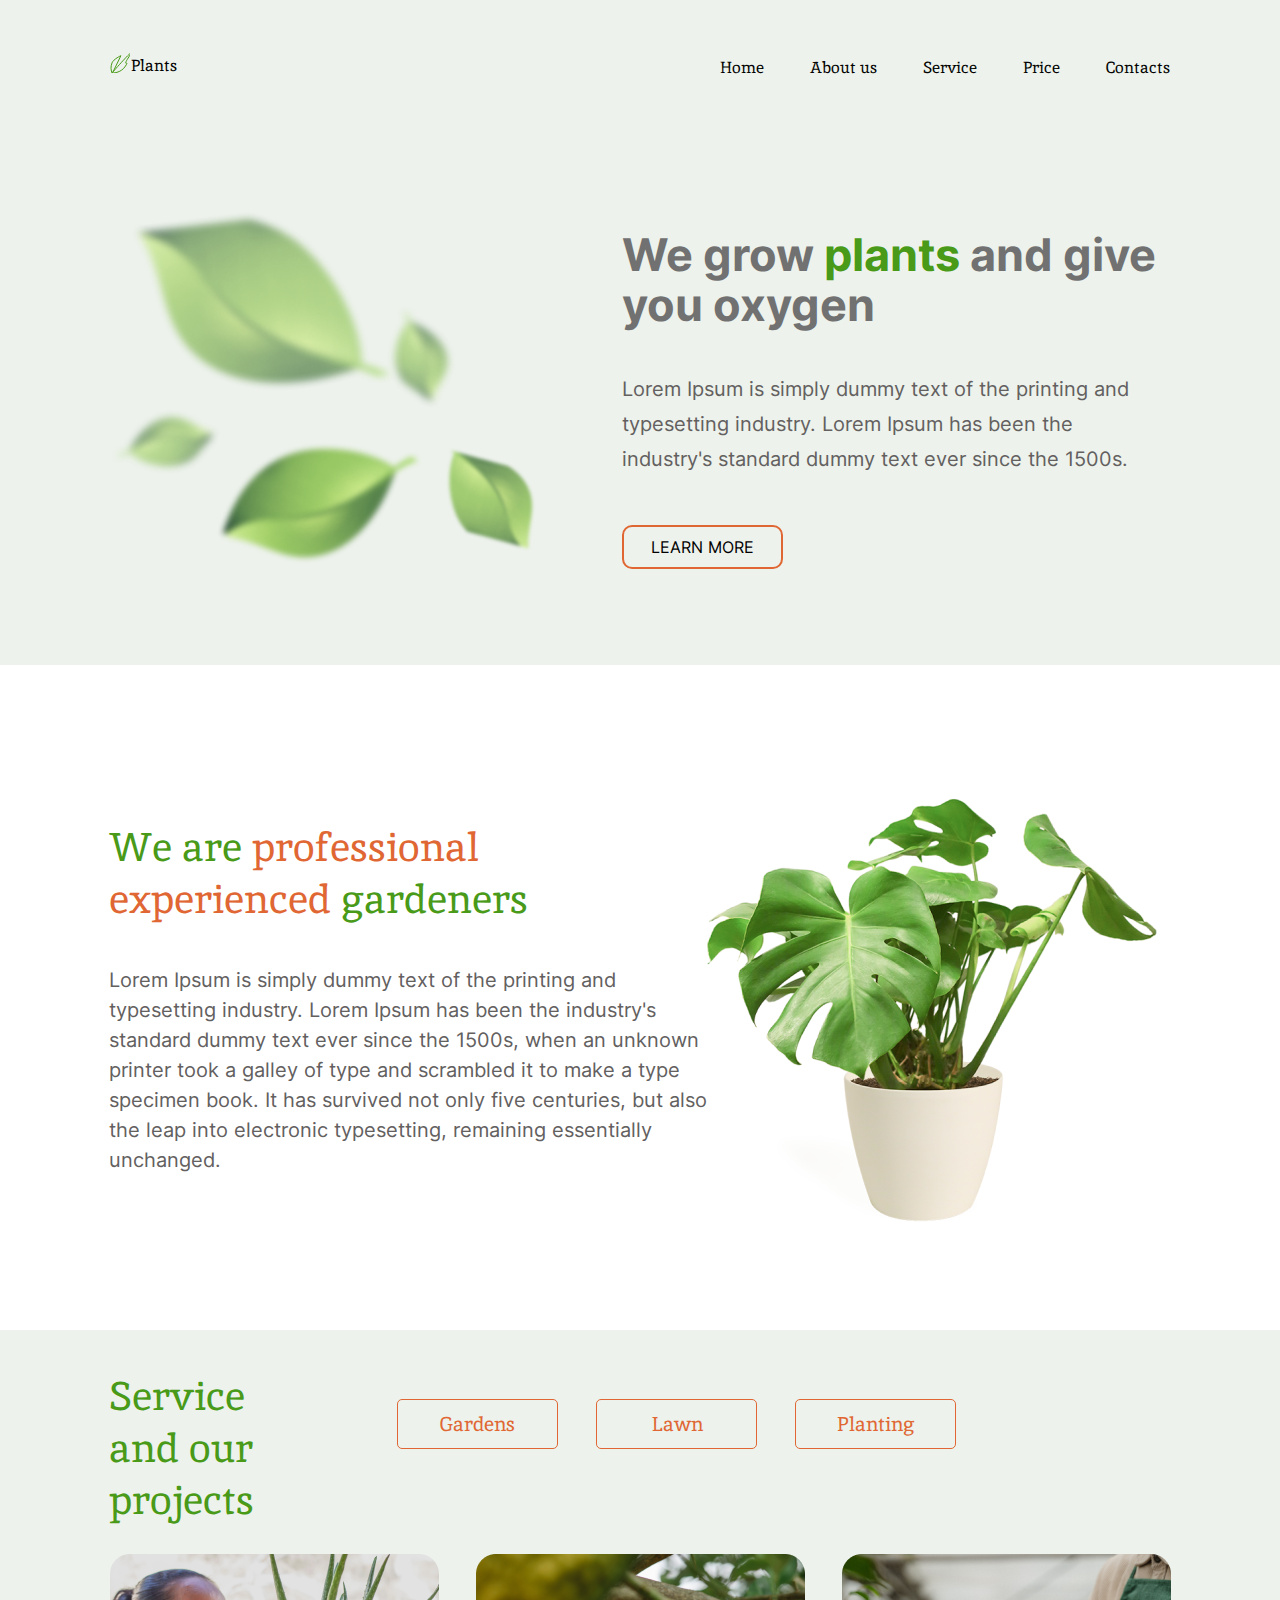
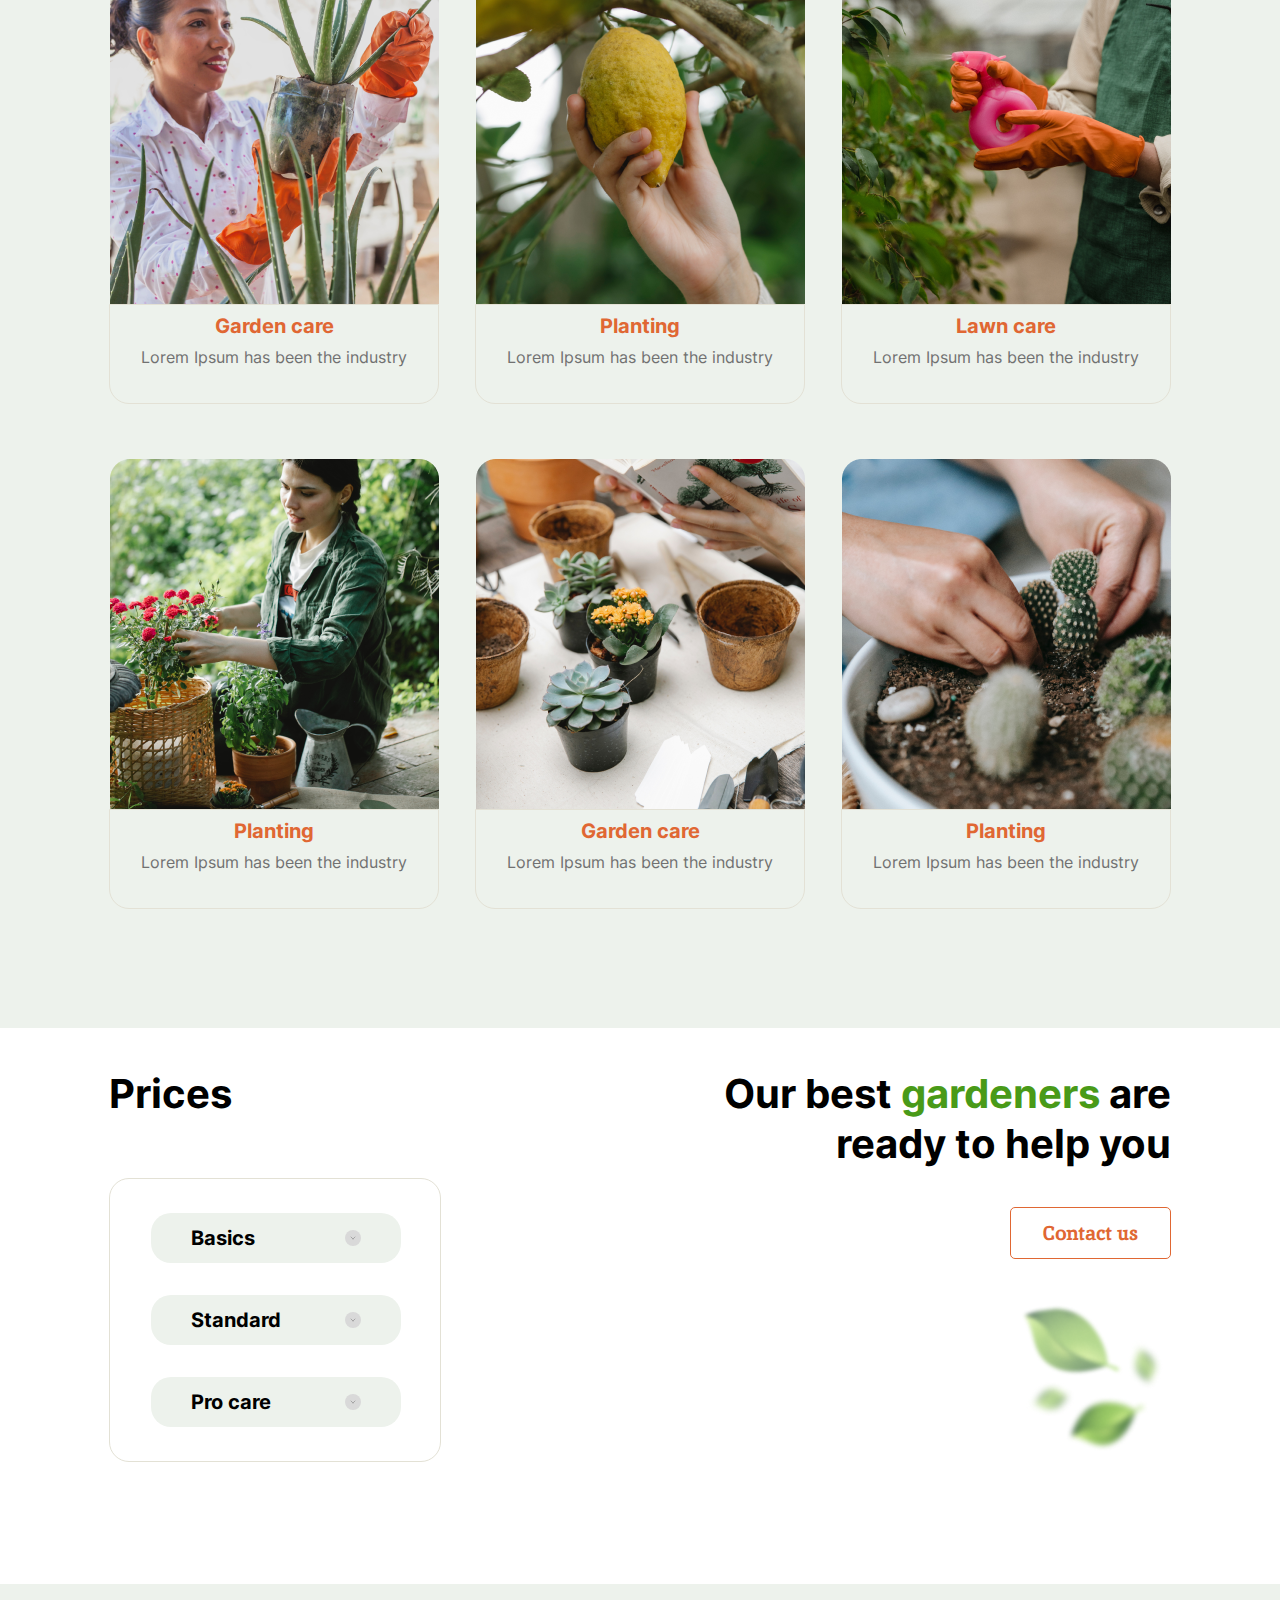
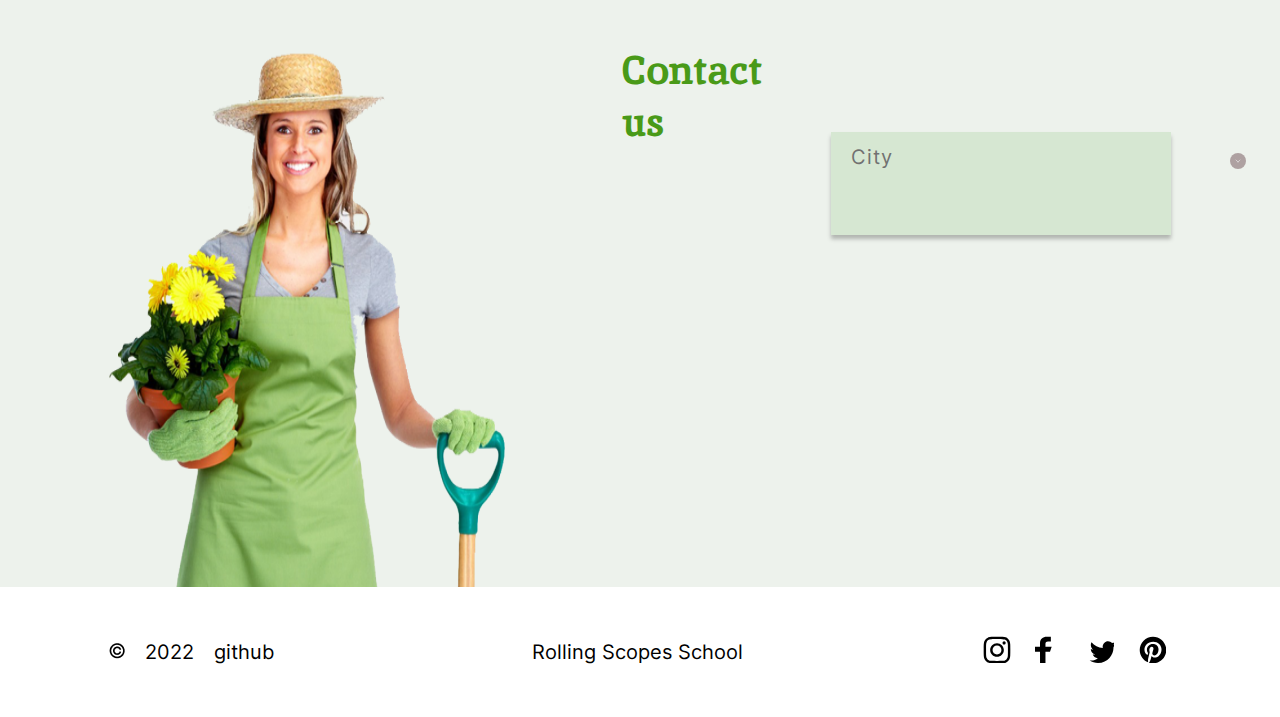
==== plants/index.html @ ef3b5306 "fix: fix buttons in service section, 1 error from validator, add info in js file" ====
<!DOCTYPE html>
<html lang="en">
<head>
    <meta charset="UTF-8">
    <meta http-equiv="X-UA-Compatible" content="IE=edge">
    <meta name="viewport" content="width=device-width, initial-scale=1.0">
    <link rel="stylesheet" href="style.css">
    <link rel="icon" href="./assets/img/favicon.ico">
    <script src="index.js"></script>
    <title>plants1</title>
</head>
<body id="home">
    <header class="header">
        <div class="wrapper">
            <div class="logo">
                <p class="logo-image"></p>
                <p class="logo-text" >Plants</p>
            </div>
            <nav class="nav">
                <ul class="nav-list">
                    <li class="nav_item">
                        <a href="#home" target="_blank" class="nav_link">Home</a>
                    </li>
                    <li class="nav_item">
                        <a href="#aboutus" class="nav_link">About us</a>
                    </li>
                    <li class="nav_item">
                        <a href="#service" class="nav_link">Service</a>
                    </li>
                    <li class="nav_item">
                        <a href="#prices" class="nav_link">Price</a>
                    </li>
                    <li class="nav_item">
                        <a href="#contact" class="nav_link">Contacts</a>
                    </li>
                </ul>
            </nav>
        </div>
    </header>
    <main>
        <section class="section-welcome">
            <div class="welcome">
                <img class="leaves" alt="leaves" src="./assets/img/leafs.png">
                <div class="welcome-content">
                    <h1>We grow <span class="text-colored">plants</span> and give you oxygen</h1>
                    <p class="welcome-text">Lorem Ipsum is simply dummy text of the printing and typesetting industry. Lorem Ipsum has been the industry's standard dummy text ever since the 1500s.</p>
                    <button class="button-learn">Learn more</button>
                </div>
            </div>
        </section>
        <section class="section-about-us" id="aboutus">
            <div class="about">
                <div class="about-content">
                    <h2><span class="greened-text">We are</span><span class="oranged-text"> professional experienced </span><span class="greened-text">gardeners</span></h2>
                    <p class="about-text">Lorem Ipsum is simply dummy text of the printing and typesetting industry. Lorem Ipsum has been the industry's standard dummy text ever since the 1500s, when an unknown printer took a galley of type and scrambled it to make a type specimen book. It has survived not only five centuries, but also the leap into electronic typesetting, remaining essentially unchanged. </p>
                </div>
                <img class="houseplant" alt="houseplant" src="./assets/img/houseplant.png">
            </div>
        </section>
        <section class="section-service" id="service">
            <div class="services-navigation">
                <h2>Service and our projects</h2>
                <div class="services-buttons">
                    <button type="submit" class="button-service">Gardens</button>
                    <button type="submit" class="button-service lawn-button">Lawn</button>
                    <button type="submit" class="button-service">Planting</button>
                </div>
            </div>
            <div class="layout-3-column">
                <article class="services">
                    <img class="service-image" src="./assets/img/first.png" alt="service">
                    <div class="service-content">
                        <h3 class="service-name">Garden care</h3>
                        <p class="service-description">Lorem Ipsum has been the industry</p>
                    </div>
                </article>
                <article class="services">
                    <img class="service-image" src="./assets/img/first1.png" alt="service">
                    <div class="service-content">
                        <h3 class="service-name">Planting</h3>
                        <p class="service-description">Lorem Ipsum has been the industry</p>
                    </div>
                </article>
                <article class="services">
                    <img class="service-image" src="./assets/img/first2.png" alt="service">
                    <div class="service-content">
                        <h3 class="service-name">Lawn care</h3>
                        <p class="service-description">Lorem Ipsum has been the industry</p>
                    </div>
                </article>
                <article class="services">
                    <img class="service-image" src="./assets/img/first3.png" alt="service">
                    <div class="service-content">
                        <h3 class="service-name">Planting</h3>
                        <p class="service-description">Lorem Ipsum has been the industry</p>
                    </div>
                </article>
                <article class="services">
                    <img class="service-image" src="./assets/img/first4.png" alt="service">
                    <div class="service-content">
                        <h3 class="service-name">Garden care</h3>
                        <p class="service-description">Lorem Ipsum has been the industry</p>
                    </div>
                </article>
                <article class="services">
                    <img class="service-image" src="./assets/img/first5.png" alt="service">
                    <div class="service-content">
                        <h3 class="service-name">Planting</h3>
                        <p class="service-description">Lorem Ipsum has been the industry</p>
                    </div>
                </article>
            </div>
        </section>
        <section class="section-prices" id="prices">
            <div class="prices">
                <div class="prices-content">
                    <h2>Prices</h2>
                    <div class="prices-accourdion">
                        <div class="prices-items">
                            <details class="prices-button">
                                <summary>Basics</summary>
                            </details>
                            <details class="prices-button">
                                <summary>Standard</summary>
                            </details>
                            <details class="prices-button">
                                <summary>Pro care</summary>
                            </details>
                        </div>
                    </div>
                </div>
                <div class="contact-form">
                    <div class="contact-form-text">
                        <p>Our best <span class="text-colored">gardeners</span> are ready to help you</p>
                        <button class="button-contact-us">Contact us</button>
                    </div>
                    <img class ="prices-image" src="./assets/img/leafs1.png" alt="leafs">
                </div>
            </div>
        </section>
        <section class="contact-section" id="contact">
            <img class ="contact-image" src="./assets/img/contact_woman.png" alt="woman">
            <h2>Contact us</h2>
            <details class="contact-details">
                <summary>City</summary>
            </details>
        </section>
    </main>
    <footer class="footer">
        <div class="footer-wrapper">
            <div class="start-element">
                <p><img class="copyright-image" src="./assets/img/copyright.png" alt="copyright"></p>
                <p>2022</p>
                <p><a class="footer-link github" href="https://github.com/voronovanasta" target="_blank">github</a></p>
            </div>
            <a class="footer-link rsschool" href="https://rs.school/js-stage0/" target="_blank">
                Rolling Scopes School
            </a>
            <div class="media">
                <ul class="media-list">
                    <li class="media-item">
                        <a class="instagram-link footer-link" href="https://www.instagram.com/accounts/login/" target="_blank" ></a>
                    </li>
                    <li class="media-item">
                        <a class="facebook-link footer-link" href="https://m.facebook.com/login/?locale2=ru_RU" target="_blank" ></a>
                    </li>
                    <li class="media-item">
                        <a class="twitter-link footer-link" href="https://twitter.com/?lang=ru" target="_blank" ></a>
                    </li>
                    <li class="media-item">
                        <a class="pinterest-link footer-link" href="https://www.pinterest.com/" target="_blank" ></a>
                    </li>
                </ul>
            </div>       
        </div>
    </footer>         
</body>
</html>
---- plants/style.css ----
@font-face {
    font-family: 'Inika';
    src: url("assets/fonts/Inika/Inika-Regular.ttf");
    font-weight: 400;
    font-style: normal;
   }
   
   @font-face {
    font-family: 'Inika';
    src: url("assets/fonts/Inika/Inika-Bold.ttf");
    font-weight: 700;
    font-style: bold;
   }

   @font-face {
    font-family: 'Inter';
    src: url("assets/fonts/Inter/static/Inter-Regular.ttf");
    font-weight: 400;
    font-style: normal;
   }

   @font-face {
    font-family: 'Inter';
    src: url("assets/fonts/Inter/static/Inter-Bold.ttf");
    font-weight: 700;
    font-style: bold;
   }

   html {
    scroll-behavior: smooth;
   }

   * {
    box-sizing: border-box;
   }

   body {
    max-width: 1440px;
    margin: 0 auto;
    padding: 0;
    display: flex;
    flex-direction: column;
    justify-content: space-between;
   }
   
   header {
    max-width: 100%;
    max-height: 134px;
    background-color: #EDF2EC; 
   }

   .wrapper {
    margin: 42px 110px 42px 110px;
    display: flex;
    justify-content: space-between;
    align-items: baseline;
   }

   .logo {
    display:flex;
    align-items:flex-start;
    
    
    border-color: #499A18;
    border: 1px;
    width: 79px;
    height: 21px;
    margin-top: 10px;

   }

   .logo-text {
    font-family: "Inika";
    font-style: normal;
    font-weight: 400;
    font-size: 16px;
    line-height: 20px;
    color: #000000;
    padding-top: 0px;
    
    margin: 4px 0 0 1px ;
   }

   .logo-image {
    background-image: url(./assets/img/logo.svg);
    width: 20px;
    height: 21px;
    margin: 0;
   }

   .nav-list {
    display: flex;
    justify-content: flex-end;
    align-items: center;
    padding: 0px;
    margin: 0;

    list-style: none;
   }

   .nav_item {
    font-family: 'Inika';
    font-style: normal;
    font-weight: 400;
    line-height: 50px;
    font-size: 16px;
    color: #010201;
   }

   .nav_link {
    color: #010201;
    text-decoration: none;
    transition: color 0.2s;
    transition: .3s;
  }
   .nav_link:hover {
    color: #E06733;
    font-weight: 700;
   }

   .nav_item {
    margin-right: 46px;
    
   }

   .nav_item:last-child {
    margin-right: 0px;
   }

   /* main-welcome section*/

   .section-welcome {
    background-color: #EDF2EC;
   }

   .welcome {
    display: flex;
    justify-content:space-between;
    align-items: center;

    margin: 0 109px;
    padding-top: 62px;
    padding-bottom: 62px;
    
   }

   .welcome-content {
    width: 549px;
    height: 340px;
   }

   .leaves {
    width: 448px;
    max-height: 407px;
   }

  h1 {
    font-family: "Inter", sans-serif;
    font-weight: 700;
    font-size: 45px;
    line-height: 50px;
    color: #717171;
    margin: 0px;
  }

  .text-colored {
    color: #499A18;
  }

  .welcome-text {
    font-family: "Inter", sans-serif;
    font-weight: 400;
    font-size: 20px;
    line-height: 35px;
    color: #636060;
    width: 525px;
    margin-top: 42px;
    margin-bottom: 48px;
  }

  .button-learn {
    font-family:"Inter", sans-serif;
    font-weight: 400;
    font-size: 16px;
    text-align: center;
    line-height: 20px;
    padding: 10px 27px;
    text-transform: uppercase;
    cursor: pointer;
    outline: none;

    color: #000000;

    border: 2px solid #E06733;
    border-radius: 10px;
    background-color: rgba(224, 103, 51, 0);
    transition: all 0.3s ease;
    
  }

  .button-learn:hover {
    background: #E06733;
    color: #FFFFFF;    
  }


  /* main-about-us section*/
  .section-about-us {
    background-color: #FFFFFF;
  }

  .about {
    display: flex;
    justify-content:space-between;
    align-items: center;

    margin:0 109px;
    padding-top: 93px;
    padding-bottom: 93px;
   }

   .about-content {
    width: 605px;
   }

   .houseplant {
    width: 464px;
    max-height: 479px;
   }

   .about-content h2 {
    margin-right: 108px;
    margin-bottom: 40px;
    margin-top: 0;

    font-family: 'Inika';
    font-style: normal;
    font-weight: 400;
    font-size: 40px;
    line-height: 52px;
    
    color: #499A18;
    text-align:left
   }

   .about-text {
    color: #636060;
    margin: 0;

    font-family: "Inter", sans-serif;
    font-style: normal;
    font-weight: 400;
    font-size: 20px;
    line-height: 30px;
   }

   .oranged-text {
    color: #E06733;
   }

   /* main-service section*/

   .section-service {
    background-color: #EDF2EC;
   }

   .services-navigation {
    display:flex;
    justify-content: space-between;
    align-items: center;
   
    margin: 0 324px 35px 109px;
    padding-top: 40px;
   }

   .services-navigation h2 {
    max-height: 94px;
    font-family: "Inika";
    font-style: normal;
    font-weight: 400;
    font-size: 40px;
    line-height: 52px;
    color: #499A18;

    margin: 0 142px 0 0;
    width: 306px;
    
    padding: 0px;
   }

  .services-buttons {
    margin: 29px 0 15px 0;
    padding: 0;
    display: flex;
    justify-content: flex-end;
    align-items: center;
    width:559px;
  }

   .button-service {
    text-decoration: none;
    font-family: 'Inika';
    font-style: normal;
    font-weight: 400;
    font-size: 20px;
    line-height: 26px;
    color: #E06733;
    text-align:center;
    cursor: pointer;
    outline: none;
    border: 1px solid #E06733;
    border-radius: 5px;
    background-color: #EDF2EC;
    width: 161px;

    padding: 11px 40px;
    margin: 0 38px 0 0;

    transition: all 0.3s ease;
   }


  .button-service:hover {
    background: #E06733;
    color: #FFFFFF;
    

  }

   .button-service:last-child {
    margin-right: 0;
   }

   .lawn-button {
    padding: 11px 54px;
   }

   .layout-3-column {
    margin: 0 109px 0 109px;
    padding-bottom: 119px;
    display: flex;
    justify-content: space-between;
    flex-direction: row;
    flex-wrap: wrap;
   }

   .services {
    margin-top: 55px;
    display: flex;
    flex-direction: column;
    justify-content: flex-end;
   }

   .service-name {
    font-family: "Inter";
    font-style: normal;
    font-weight: 700;
    font-size: 20px;
    line-height: 20px;
    color: #E06733;
    text-align: center;
    margin-top: 10px;
    margin-bottom: 10px;
    padding: 1px 0 ;
   }

   .service-description {
    font-family: "Inter";
    font-style: normal;
    font-weight: 400;
    font-size: 16px;
    line-height: 20px;
    color: #717171;
    text-align: center;
    margin: 0 0 36px 0;
   }

   .service-content {
    color: #E3E1D5;
    border: 1px solid #E3E1D5;
    border-radius: 0px 0px 20px 20px;
   }

   /* main-prices section*/

   .section-prices {
    background-color: #FFFFFF;
   }

   .prices {
    display: flex;
    justify-content: space-between;
    align-items:baseline;

    margin: 0 109px 0 109px;
    padding-top: 41px;
    padding-bottom: 116px;
   }

   .prices-content {
    display: flex;
    flex-direction: column;
    justify-content:flex-start;
   }

   .prices-content h2 {
    font-family: "Inter";
    font-style: normal;
    font-weight: 700;
    font-size: 40px;
    line-height: 48px;
    color: #000000;
    text-align: left;

    width: 135px;
    margin: 0;
   }

   .prices-accourdion {
    border: 1px solid #E3E1D5;
    border-radius: 20px;

    width: 332px;
    margin-top: 60px;
   }

   .prices-items {
    display:flex;
    flex-direction: column;
    justify-content: space-between;

    width: 250px;
    margin: 34px 41px;

   }

   .prices-button {
    background: #EDF2EC;
    border-radius: 20px;
    cursor: pointer;
    border: 0;
    

    font-family: "Inter";
    font-style: normal;
    font-weight: 700;
    font-size: 20px;
    line-height: 20px;
    color: #000000;

    margin-bottom: 32px;

    transition:all 0.3s ease;
   }

   .prices-button:hover {
    background: #D6E7D2;
   }

   .prices-button summary {
    position: relative;
    display: block;
    padding: 15px 110px 15px 40px;
   
  }
  
  .prices-button  summary::-webkit-details-marker {
    display: none;
  }
  
  .prices-button  summary::before {
    content: url(./assets/img/accordion_btn.svg);
    position: absolute;
    right: 40px;
    top: 17px;
    
    color: #000000;
  }

   .prices-button:last-child {
    margin-bottom: 0;
   }

   .contact-form {
    display:flex;
    flex-direction: column;
    justify-content: space-between;
   }

   .contact-form-text {
    font-family: "Inter";
    font-style: normal;
    font-weight: 700;
    font-size: 40px;
    line-height: 50px;
    text-align: right;
    color: #000000;

    max-width: 452px;
   }

   .contact-form-text p {
    margin: 0;

   }

   .button-contact-us {
    font-family: "Inika";
    font-style: normal;
    font-weight: 700;
    font-size: 20px;
    line-height: 26px;
    text-align: center;
    color: #E06733;

    border: 1px solid #E06733;
    border-radius: 5px;
    cursor: pointer;

    background: #FFFFFF;
    padding: 12px 32px;
    margin:38px 0;

    transition: all 0.3s ease;
   }

   .button-contact-us:hover {
    background: #E06733;
    color: #FFFFFF;    
  }

   .prices-image {
    width: 152px;
    align-self: flex-end;
   }

   /*contact section*/

   .contact-section {
    display: flex;
    justify-content: space-between;
    
    background: #EDF2EC;

   }

   .contact-section h2 {
    font-family: "Inika";
    font-style: normal;
    font-weight: 700;
    font-size: 40px;
    line-height: 52px;
    color: #499A18;

    margin-top: 60px;
    margin-bottom: 439px; 
    margin-left: 113px;
    margin-right: 64px;
   }

   .contact-image {
    margin-top: 53px;
    margin-left: 109px;
   }

   .contact-details {
    background: #D6E7D2;
    box-shadow: 0px 4px 4px rgba(0, 0, 0, 0.25);
    border-radius: 0px;

    margin-top:148px;
    margin-right: 109px;
    margin-bottom: 352px;
    width: 450px;

    cursor: pointer;

    transition: all 0.3s ease;
   }

   .contact-details:hover {
    background-color: #C1E698;
   }

   .contact-details summary {
    font-family: "Inter";
    font-style: normal;
    font-weight: 400;
    font-size: 20px;
    line-height: 40px;
    letter-spacing: 0.05em;
    color: #717171;

    position: relative;
    display: block;
    padding: 5px 226px 5px 20px;

    width: 204px; 
  }
  
  .contact-details summary::-webkit-details-marker {
    display: none;
  }
  
  .contact-details  summary::before {
    content: url(./assets/img/accordion_btn1.svg);
    position: absolute;
    right: -169px;
    top: 10px;
    bottom: 17.5px;
  }
  
  /*footer*/ 

  .footer-wrapper {
    display: flex;
    justify-content: space-between;
    align-items:center;
    padding:40px 109px;

    background:#FFFFFF;
  }
  .start-element {
    display: flex;
    justify-content: space-between;
    align-items: baseline;
    width: 182px;

    font-family: "Inter";
    font-style: normal;
    font-weight: 400;
    font-size: 20px;
    line-height: 50px;

    color: #000000;
  }

  .start-element p {
    margin: 0 20px 0 0;
  }

  .copyright-image {
    width: 16px;
    height: 16px;
  }

  .footer-link {
    text-decoration: none;
    transition: all .3s ease;
    color: #000000;
  }

  .footer-link:hover {
    color:#E06733;
  }

  .rsschool {
    font-family: "Inter";
    font-style: normal;
    font-weight: 400;
    font-size: 20px;
    line-height: 50px;
    color: #000000;

    width: 211px;
  }

  .media-list {
    display: flex;
    justify-content: flex-end;
    align-items: center;
    padding: 0px;
    margin: 0;

    list-style: none;
    width: 188px;
    height: 50px;
  }

  .media-item {
    margin-right: 20px;
    width:32px;
    height: 32px;

    transition: all 0.3s ease;
  }

  .media-item:hover {
    border: 1px solid #E06733;

  }

  .media-item:last-child {
    margin-right: 0px;
  }

  .instagram-link {
    background-image: url(./assets/img/instagram.svg);
    width: 28px;
    height: 27px;
    display: inline-block;
  }

  .facebook-link {
    background-image: url(./assets/img/facebook.svg);
    width: 17px;
    height: 27px;
    display: inline-block;
  }

  .twitter-link {
    background-image: url(./assets/img/twitter.svg);
    width: 27px;
    height: 27px;
    display: inline-block;
  }

  .pinterest-link {
    background-image: url(./assets/img/pinterest.svg);
    width: 27px;
    height: 27px;
    display: inline-block;
  }
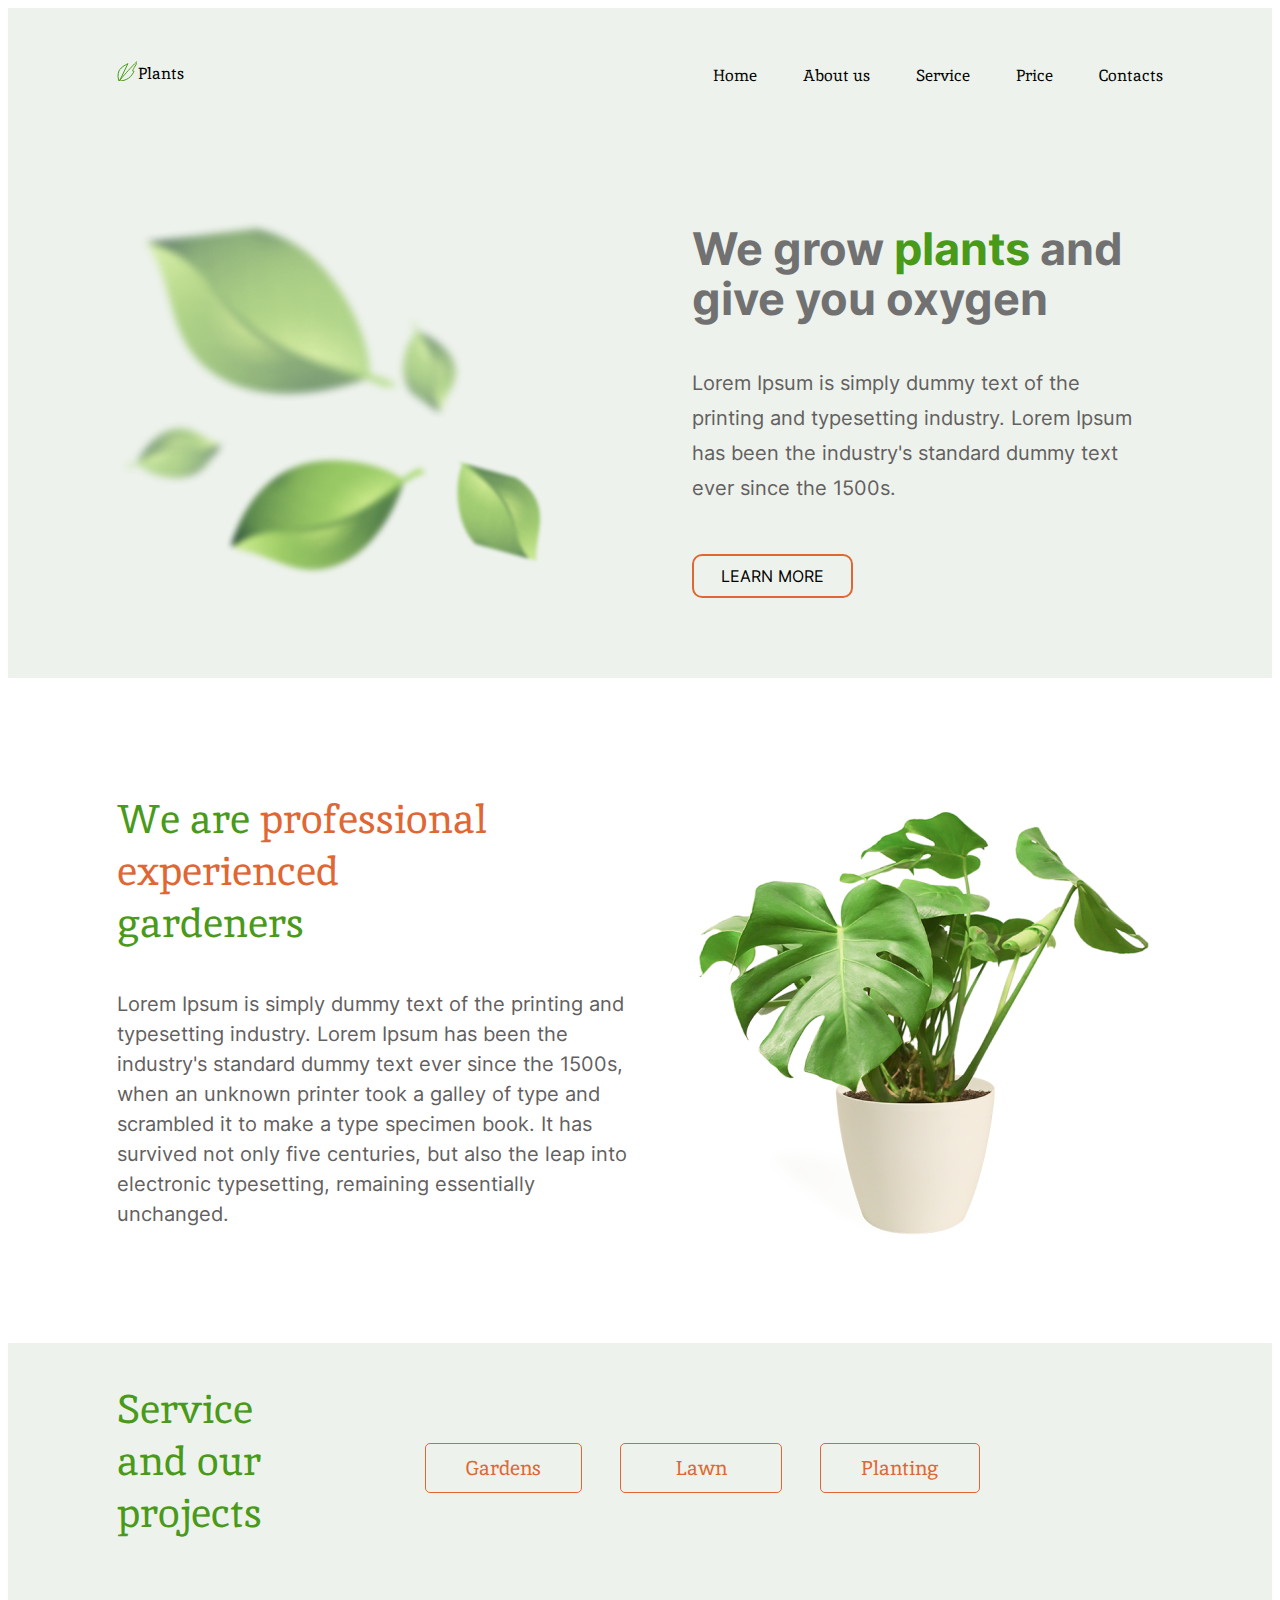
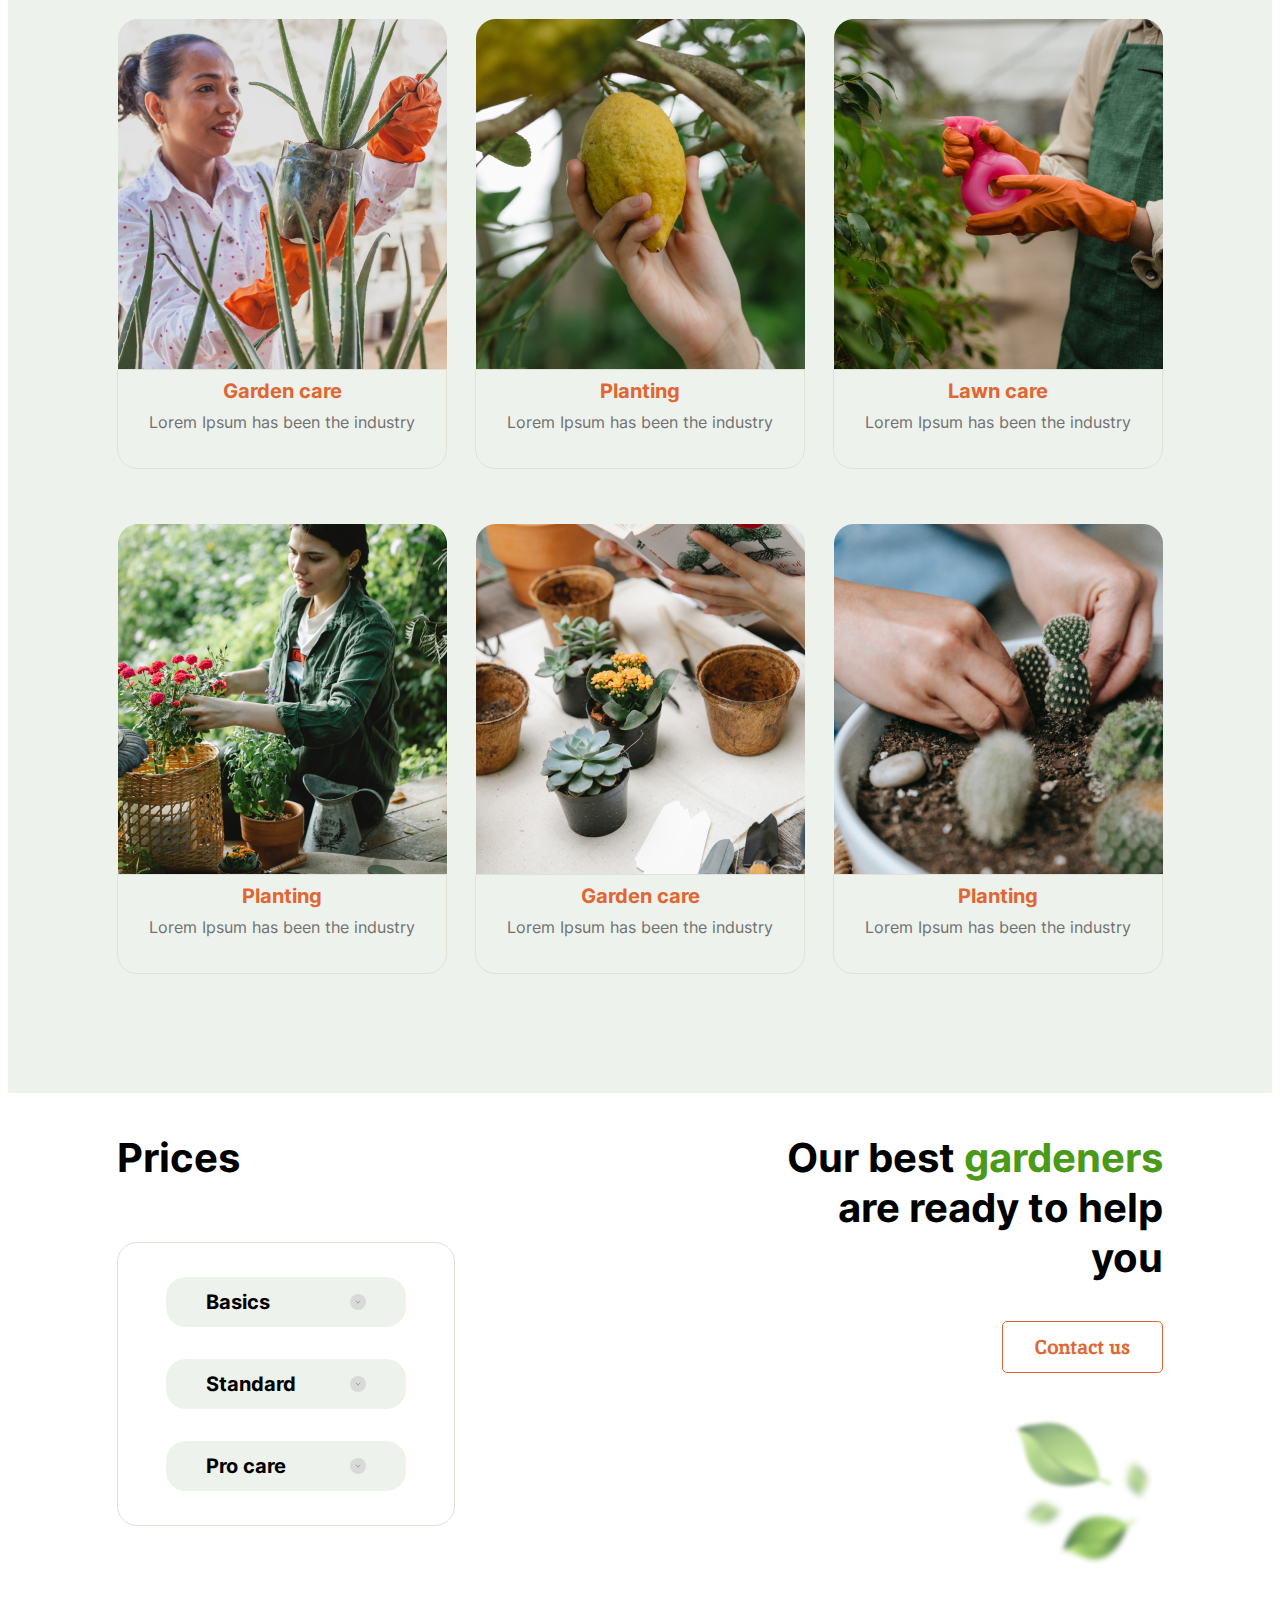
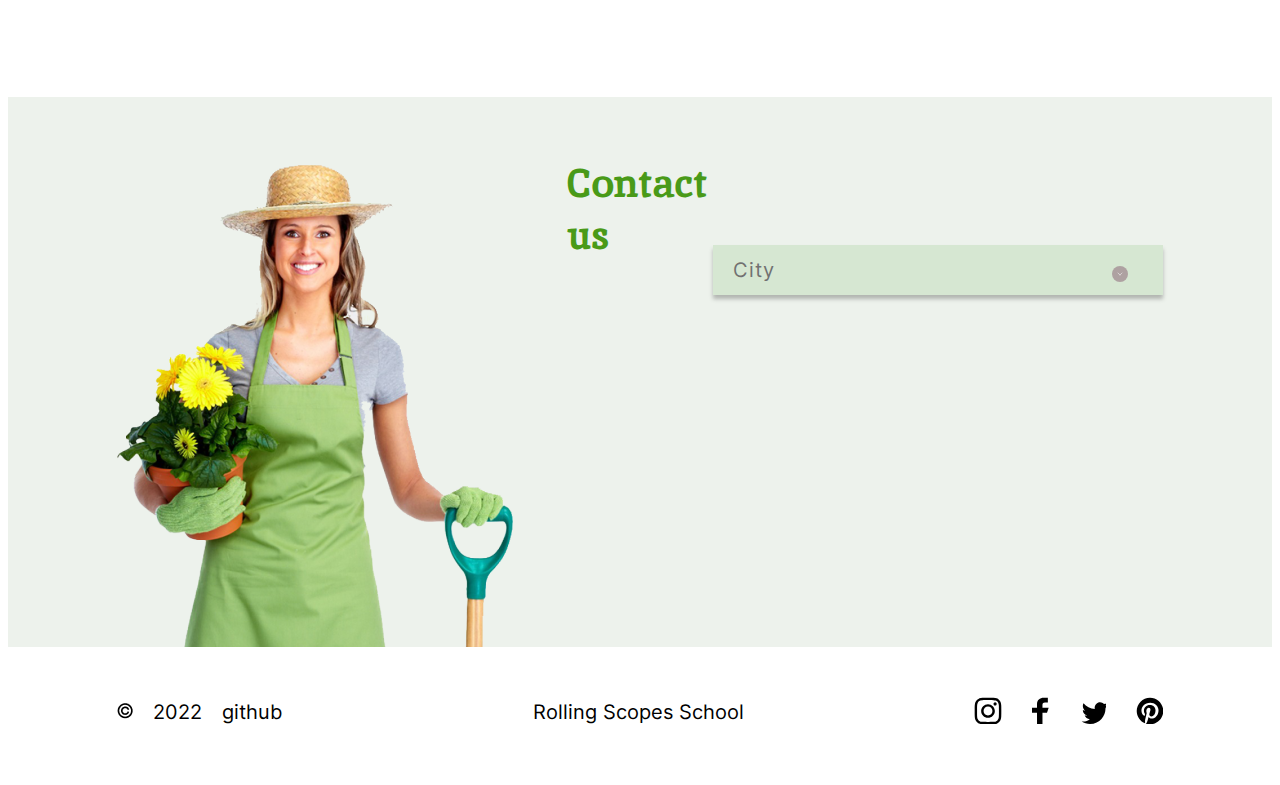
==== commit c99ede97: "fix: change px data to percentage, fix background color for  the whole page" ====
--- a/plants/index.html
+++ b/plants/index.html
@@ -9,9 +9,9 @@
     <script src="index.js"></script>
     <title>plants1</title>
 </head>
-<body id="home">
+<body>
     <header class="header">
-        <div class="wrapper">
+        <div class="wrapper-header wrapper">
             <div class="logo">
                 <p class="logo-image"></p>
                 <p class="logo-text" >Plants</p>
@@ -19,7 +19,7 @@
             <nav class="nav">
                 <ul class="nav-list">
                     <li class="nav_item">
-                        <a href="#home" target="_blank" class="nav_link">Home</a>
+                        <a href="#home" class="nav_link">Home</a>
                     </li>
                     <li class="nav_item">
                         <a href="#aboutus" class="nav_link">About us</a>
@@ -38,8 +38,8 @@
         </div>
     </header>
     <main>
-        <section class="section-welcome">
-            <div class="welcome">
+        <section class="section-welcome" id="home">
+            <div class="welcome wrapper">
                 <img class="leaves" alt="leaves" src="./assets/img/leafs.png">
                 <div class="welcome-content">
                     <h1>We grow <span class="text-colored">plants</span> and give you oxygen</h1>
@@ -49,7 +49,7 @@
             </div>
         </section>
         <section class="section-about-us" id="aboutus">
-            <div class="about">
+            <div class="about wrapper">
                 <div class="about-content">
                     <h2><span class="greened-text">We are</span><span class="oranged-text"> professional experienced </span><span class="greened-text">gardeners</span></h2>
                     <p class="about-text">Lorem Ipsum is simply dummy text of the printing and typesetting industry. Lorem Ipsum has been the industry's standard dummy text ever since the 1500s, when an unknown printer took a galley of type and scrambled it to make a type specimen book. It has survived not only five centuries, but also the leap into electronic typesetting, remaining essentially unchanged. </p>
@@ -58,61 +58,65 @@
             </div>
         </section>
         <section class="section-service" id="service">
-            <div class="services-navigation">
-                <h2>Service and our projects</h2>
-                <div class="services-buttons">
-                    <button type="submit" class="button-service">Gardens</button>
-                    <button type="submit" class="button-service lawn-button">Lawn</button>
-                    <button type="submit" class="button-service">Planting</button>
+            <div class="wrapper service-wrapper">
+                <div class="services-navigation">
+                    <h2>Service and our projects</h2>
+                    <div class="services-buttons">
+                        <button type="submit" class="button-service">Gardens</button>
+                        <button type="submit" class="button-service lawn-button">Lawn</button>
+                        <button type="submit" class="button-service">Planting</button>
+                    </div>
                 </div>
+                <div class="layout-3-column">
+                    <article class="services">
+                        <img class="service-image" src="./assets/img/first.png" alt="service">
+                        <div class="service-content">
+                            <h3 class="service-name">Garden care</h3>
+                            <p class="service-description">Lorem Ipsum has been the industry</p>
+                        </div>
+                    </article>
+                    <article class="services">
+                        <img class="service-image" src="./assets/img/first1.png" alt="service">
+                        <div class="service-content">
+                            <h3 class="service-name">Planting</h3>
+                            <p class="service-description">Lorem Ipsum has been the industry</p>
+                        </div>
+                    </article>
+                    <article class="services">
+                        <img class="service-image" src="./assets/img/first2.png" alt="service">
+                        <div class="service-content">
+                            <h3 class="service-name">Lawn care</h3>
+                            <p class="service-description">Lorem Ipsum has been the industry</p>
+                        </div>
+                    </article>
+                    <article class="services">
+                        <img class="service-image" src="./assets/img/first3.png" alt="service">
+                        <div class="service-content">
+                            <h3 class="service-name">Planting</h3>
+                            <p class="service-description">Lorem Ipsum has been the industry</p>
+                        </div>
+                    </article>
+                    <article class="services">
+                        <img class="service-image" src="./assets/img/first4.png" alt="service">
+                        <div class="service-content">
+                            <h3 class="service-name">Garden care</h3>
+                            <p class="service-description">Lorem Ipsum has been the industry</p>
+                        </div>
+                    </article>
+                    <article class="services">
+                        <img class="service-image" src="./assets/img/first5.png" alt="service">
+                        <div class="service-content">
+                            <h3 class="service-name">Planting</h3>
+                            <p class="service-description">Lorem Ipsum has been the industry</p>
+                        </div>
+                    </article>
+                </div>
+
             </div>
-            <div class="layout-3-column">
-                <article class="services">
-                    <img class="service-image" src="./assets/img/first.png" alt="service">
-                    <div class="service-content">
-                        <h3 class="service-name">Garden care</h3>
-                        <p class="service-description">Lorem Ipsum has been the industry</p>
-                    </div>
-                </article>
-                <article class="services">
-                    <img class="service-image" src="./assets/img/first1.png" alt="service">
-                    <div class="service-content">
-                        <h3 class="service-name">Planting</h3>
-                        <p class="service-description">Lorem Ipsum has been the industry</p>
-                    </div>
-                </article>
-                <article class="services">
-                    <img class="service-image" src="./assets/img/first2.png" alt="service">
-                    <div class="service-content">
-                        <h3 class="service-name">Lawn care</h3>
-                        <p class="service-description">Lorem Ipsum has been the industry</p>
-                    </div>
-                </article>
-                <article class="services">
-                    <img class="service-image" src="./assets/img/first3.png" alt="service">
-                    <div class="service-content">
-                        <h3 class="service-name">Planting</h3>
-                        <p class="service-description">Lorem Ipsum has been the industry</p>
-                    </div>
-                </article>
-                <article class="services">
-                    <img class="service-image" src="./assets/img/first4.png" alt="service">
-                    <div class="service-content">
-                        <h3 class="service-name">Garden care</h3>
-                        <p class="service-description">Lorem Ipsum has been the industry</p>
-                    </div>
-                </article>
-                <article class="services">
-                    <img class="service-image" src="./assets/img/first5.png" alt="service">
-                    <div class="service-content">
-                        <h3 class="service-name">Planting</h3>
-                        <p class="service-description">Lorem Ipsum has been the industry</p>
-                    </div>
-                </article>
-            </div>
+            
         </section>
         <section class="section-prices" id="prices">
-            <div class="prices">
+            <div class="prices wrapper">
                 <div class="prices-content">
                     <h2>Prices</h2>
                     <div class="prices-accourdion">
@@ -130,7 +134,7 @@
                     </div>
                 </div>
                 <div class="contact-form">
-                    <div class="contact-form-text">
+                    <div class="contact-form-content">
                         <p>Our best <span class="text-colored">gardeners</span> are ready to help you</p>
                         <button class="button-contact-us">Contact us</button>
                     </div>
@@ -139,15 +143,23 @@
             </div>
         </section>
         <section class="contact-section" id="contact">
-            <img class ="contact-image" src="./assets/img/contact_woman.png" alt="woman">
-            <h2>Contact us</h2>
-            <details class="contact-details">
-                <summary>City</summary>
-            </details>
+            <div class="wrapper">
+                <img class ="contact-image" src="./assets/img/contact_woman.png" alt="woman">
+                <h2>Contact us</h2>
+                <div class="city">
+                    <details class="contact-details">
+                        <summary>City</summary>
+                    </details>
+
+                </div>
+                
+
+            </div>
+            
         </section>
     </main>
     <footer class="footer">
-        <div class="footer-wrapper">
+        <div class="footer-wrapper wrapper">
             <div class="start-element">
                 <p><img class="copyright-image" src="./assets/img/copyright.png" alt="copyright"></p>
                 <p>2022</p>
--- a/plants/style.css
+++ b/plants/style.css
@@ -34,23 +34,26 @@
     box-sizing: border-box;
    }
 
-   body {
+   .wrapper {
     max-width: 1440px;
     margin: 0 auto;
-    padding: 0;
-    display: flex;
-    flex-direction: column;
+    padding: 0 109px;
+    display: flex;
     justify-content: space-between;
-   }
+    
+   }
+
+   
    
    header {
     max-width: 100%;
-    max-height: 134px;
+    max-height: 4%;
     background-color: #EDF2EC; 
    }
 
-   .wrapper {
-    margin: 42px 110px 42px 110px;
+   .wrapper-header {
+    padding-top: 42px;
+    padding-bottom: 42px;
     display: flex;
     justify-content: space-between;
     align-items: baseline;
@@ -59,12 +62,8 @@
    .logo {
     display:flex;
     align-items:flex-start;
-    
-    
     border-color: #499A18;
     border: 1px;
-    width: 79px;
-    height: 21px;
     margin-top: 10px;
 
    }
@@ -99,7 +98,7 @@
    }
 
    .nav_item {
-    font-family: 'Inika';
+    font-family: "Inika";
     font-style: normal;
     font-weight: 400;
     line-height: 50px;
@@ -110,9 +109,9 @@
    .nav_link {
     color: #010201;
     text-decoration: none;
-    transition: color 0.2s;
-    transition: .3s;
-  }
+    transition: all 0.3s linear;
+  }
+
    .nav_link:hover {
     color: #E06733;
     font-weight: 700;
@@ -120,7 +119,6 @@
 
    .nav_item {
     margin-right: 46px;
-    
    }
 
    .nav_item:last-child {
@@ -137,21 +135,20 @@
     display: flex;
     justify-content:space-between;
     align-items: center;
-
-    margin: 0 109px;
     padding-top: 62px;
     padding-bottom: 62px;
     
    }
 
    .welcome-content {
-    width: 549px;
-    height: 340px;
+    max-width: 45%;
+    
    }
 
    .leaves {
-    width: 448px;
-    max-height: 407px;
+    width: 100%;
+    max-width: 448px;
+    
    }
 
   h1 {
@@ -173,7 +170,7 @@
     font-size: 20px;
     line-height: 35px;
     color: #636060;
-    width: 525px;
+    max-width: 99%;
     margin-top: 42px;
     margin-bottom: 48px;
   }
@@ -195,7 +192,6 @@
     border-radius: 10px;
     background-color: rgba(224, 103, 51, 0);
     transition: all 0.3s ease;
-    
   }
 
   .button-learn:hover {
@@ -210,22 +206,13 @@
   }
 
   .about {
-    display: flex;
-    justify-content:space-between;
     align-items: center;
-
-    margin:0 109px;
     padding-top: 93px;
     padding-bottom: 93px;
    }
 
    .about-content {
-    width: 605px;
-   }
-
-   .houseplant {
-    width: 464px;
-    max-height: 479px;
+    max-width: 50%;
    }
 
    .about-content h2 {
@@ -262,19 +249,29 @@
 
    .section-service {
     background-color: #EDF2EC;
+    
+   }
+
+   .section-service .wrapper {
+    flex-direction: column;
+     
+     
+     
+
    }
 
    .services-navigation {
     display:flex;
     justify-content: space-between;
     align-items: center;
-   
-    margin: 0 324px 35px 109px;
+    max-width: 82.5%;
+    margin: 0;
     padding-top: 40px;
    }
 
    .services-navigation h2 {
-    max-height: 94px;
+    
+  
     font-family: "Inika";
     font-style: normal;
     font-weight: 400;
@@ -283,7 +280,7 @@
     color: #499A18;
 
     margin: 0 142px 0 0;
-    width: 306px;
+    max-width: 30%;
     
     padding: 0px;
    }
@@ -294,7 +291,7 @@
     display: flex;
     justify-content: flex-end;
     align-items: center;
-    width:559px;
+    
   }
 
    .button-service {
@@ -311,7 +308,6 @@
     border: 1px solid #E06733;
     border-radius: 5px;
     background-color: #EDF2EC;
-    width: 161px;
 
     padding: 11px 40px;
     margin: 0 38px 0 0;
@@ -323,8 +319,6 @@
   .button-service:hover {
     background: #E06733;
     color: #FFFFFF;
-    
-
   }
 
    .button-service:last-child {
@@ -336,8 +330,9 @@
    }
 
    .layout-3-column {
-    margin: 0 109px 0 109px;
+    margin: 0;
     padding-bottom: 119px;
+    padding-top: 25px;
     display: flex;
     justify-content: space-between;
     flex-direction: row;
@@ -388,13 +383,9 @@
    }
 
    .prices {
-    display: flex;
-    justify-content: space-between;
     align-items:baseline;
-
-    margin: 0 109px 0 109px;
-    padding-top: 41px;
-    padding-bottom: 116px;
+    padding-top: 40px;
+    padding-bottom: 115px;
    }
 
    .prices-content {
@@ -412,7 +403,6 @@
     color: #000000;
     text-align: left;
 
-    width: 135px;
     margin: 0;
    }
 
@@ -420,17 +410,16 @@
     border: 1px solid #E3E1D5;
     border-radius: 20px;
 
-    width: 332px;
     margin-top: 60px;
+    margin-bottom: 12px;
    }
 
    .prices-items {
     display:flex;
     flex-direction: column;
     justify-content: space-between;
-
-    width: 250px;
-    margin: 34px 41px;
+    margin: 34px 0;
+    padding: 0 48px;
 
    }
 
@@ -485,9 +474,11 @@
     display:flex;
     flex-direction: column;
     justify-content: space-between;
-   }
-
-   .contact-form-text {
+
+    max-width: 37%;
+   }
+
+   .contact-form-content {
     font-family: "Inter";
     font-style: normal;
     font-weight: 700;
@@ -496,10 +487,9 @@
     text-align: right;
     color: #000000;
 
-    max-width: 452px;
-   }
-
-   .contact-form-text p {
+   }
+
+   .contact-form-content p {
     margin: 0;
 
    }
@@ -530,17 +520,20 @@
   }
 
    .prices-image {
-    width: 152px;
+    width: 100%;
+    max-width: 152px;
+    object-fit: cover;
     align-self: flex-end;
    }
 
    /*contact section*/
 
    .contact-section {
-    display: flex;
-    justify-content: space-between;
-    
     background: #EDF2EC;
+
+   }
+
+   .contact-section .wrapper {
 
    }
 
@@ -552,15 +545,12 @@
     line-height: 52px;
     color: #499A18;
 
-    margin-top: 60px;
-    margin-bottom: 439px; 
-    margin-left: 113px;
-    margin-right: 64px;
+    margin-top: 60px; 
+    margin-left: 50px;
    }
 
    .contact-image {
     margin-top: 53px;
-    margin-left: 109px;
    }
 
    .contact-details {
@@ -569,8 +559,6 @@
     border-radius: 0px;
 
     margin-top:148px;
-    margin-right: 109px;
-    margin-bottom: 352px;
     width: 450px;
 
     cursor: pointer;
@@ -613,8 +601,6 @@
   /*footer*/ 
 
   .footer-wrapper {
-    display: flex;
-    justify-content: space-between;
     align-items:center;
     padding:40px 109px;
 
@@ -624,7 +610,6 @@
     display: flex;
     justify-content: space-between;
     align-items: baseline;
-    width: 182px;
 
     font-family: "Inter";
     font-style: normal;
@@ -639,10 +624,6 @@
     margin: 0 20px 0 0;
   }
 
-  .copyright-image {
-    width: 16px;
-    height: 16px;
-  }
 
   .footer-link {
     text-decoration: none;
@@ -661,26 +642,19 @@
     font-size: 20px;
     line-height: 50px;
     color: #000000;
-
-    width: 211px;
   }
 
   .media-list {
     display: flex;
-    justify-content: flex-end;
-    align-items: center;
     padding: 0px;
     margin: 0;
 
     list-style: none;
-    width: 188px;
-    height: 50px;
   }
 
   .media-item {
-    margin-right: 20px;
-    width:32px;
-    height: 32px;
+    margin-right: 30px;
+    
 
     transition: all 0.3s ease;
   }
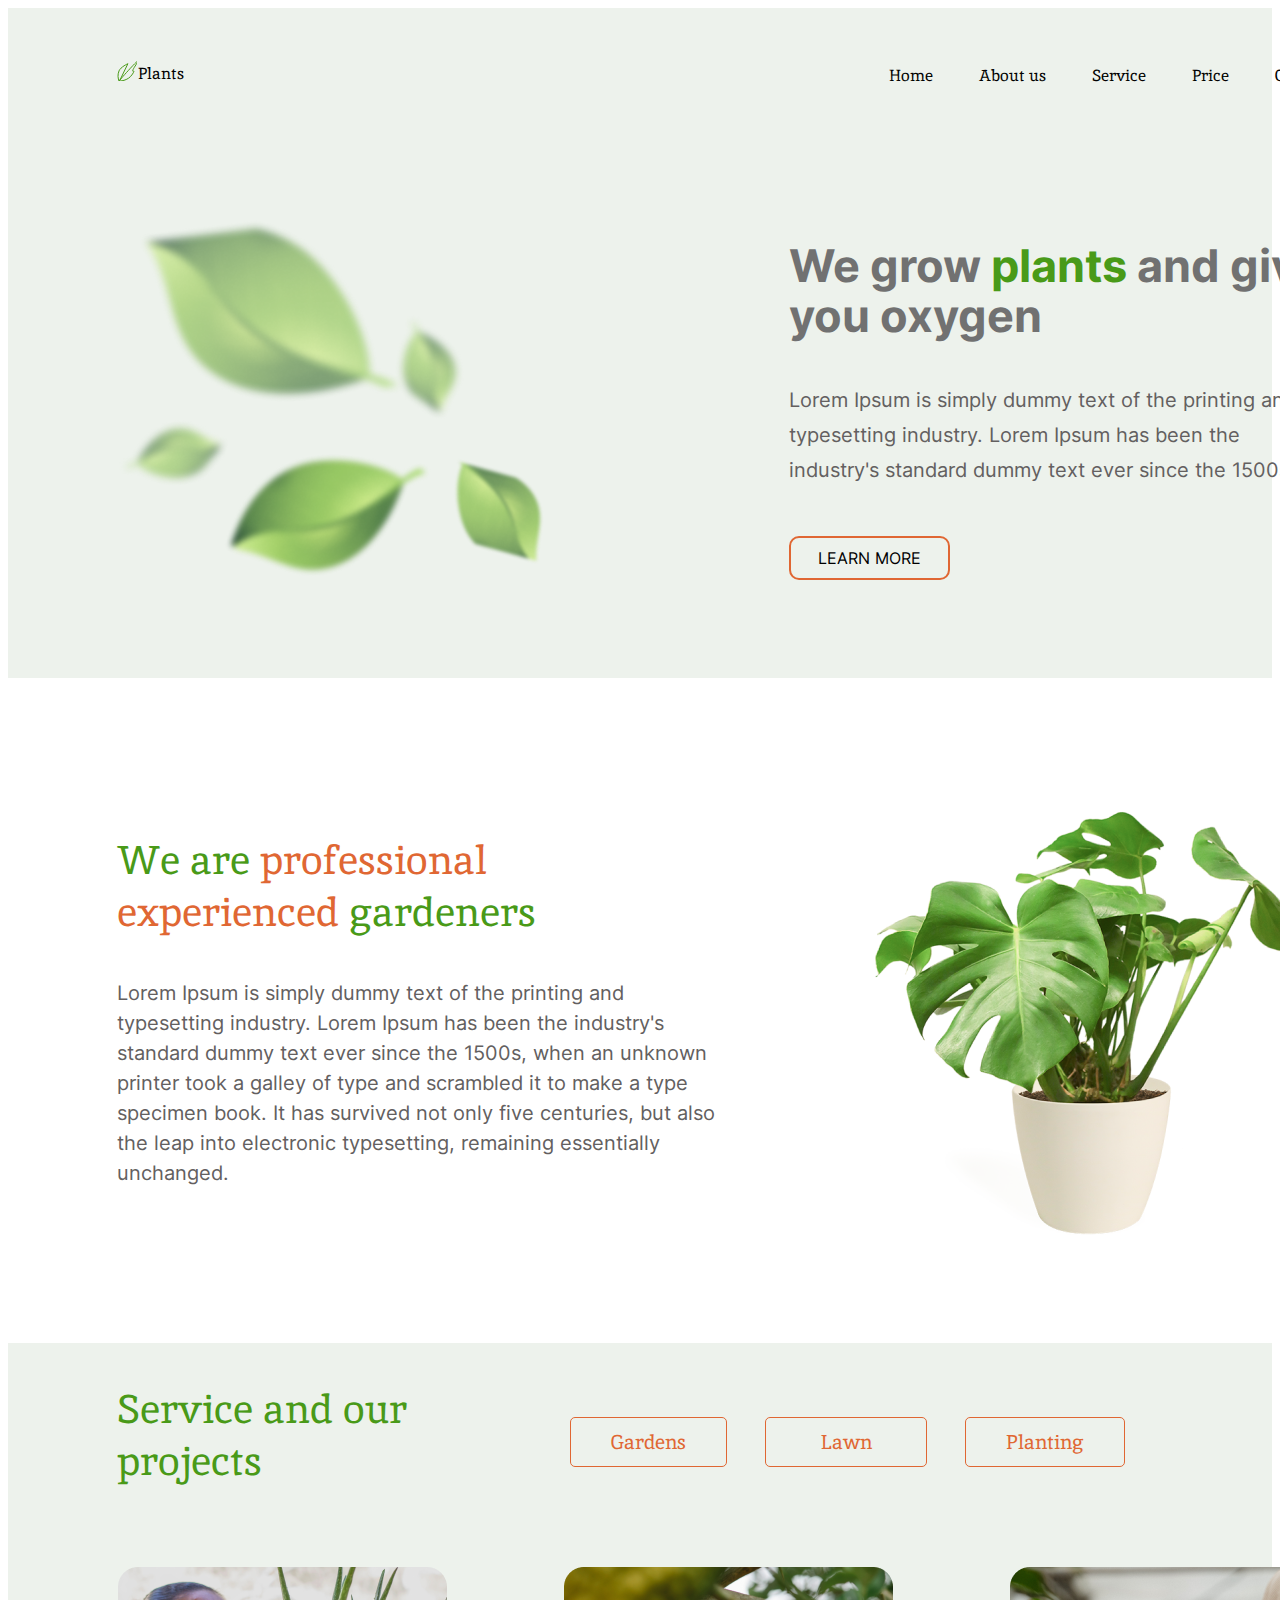
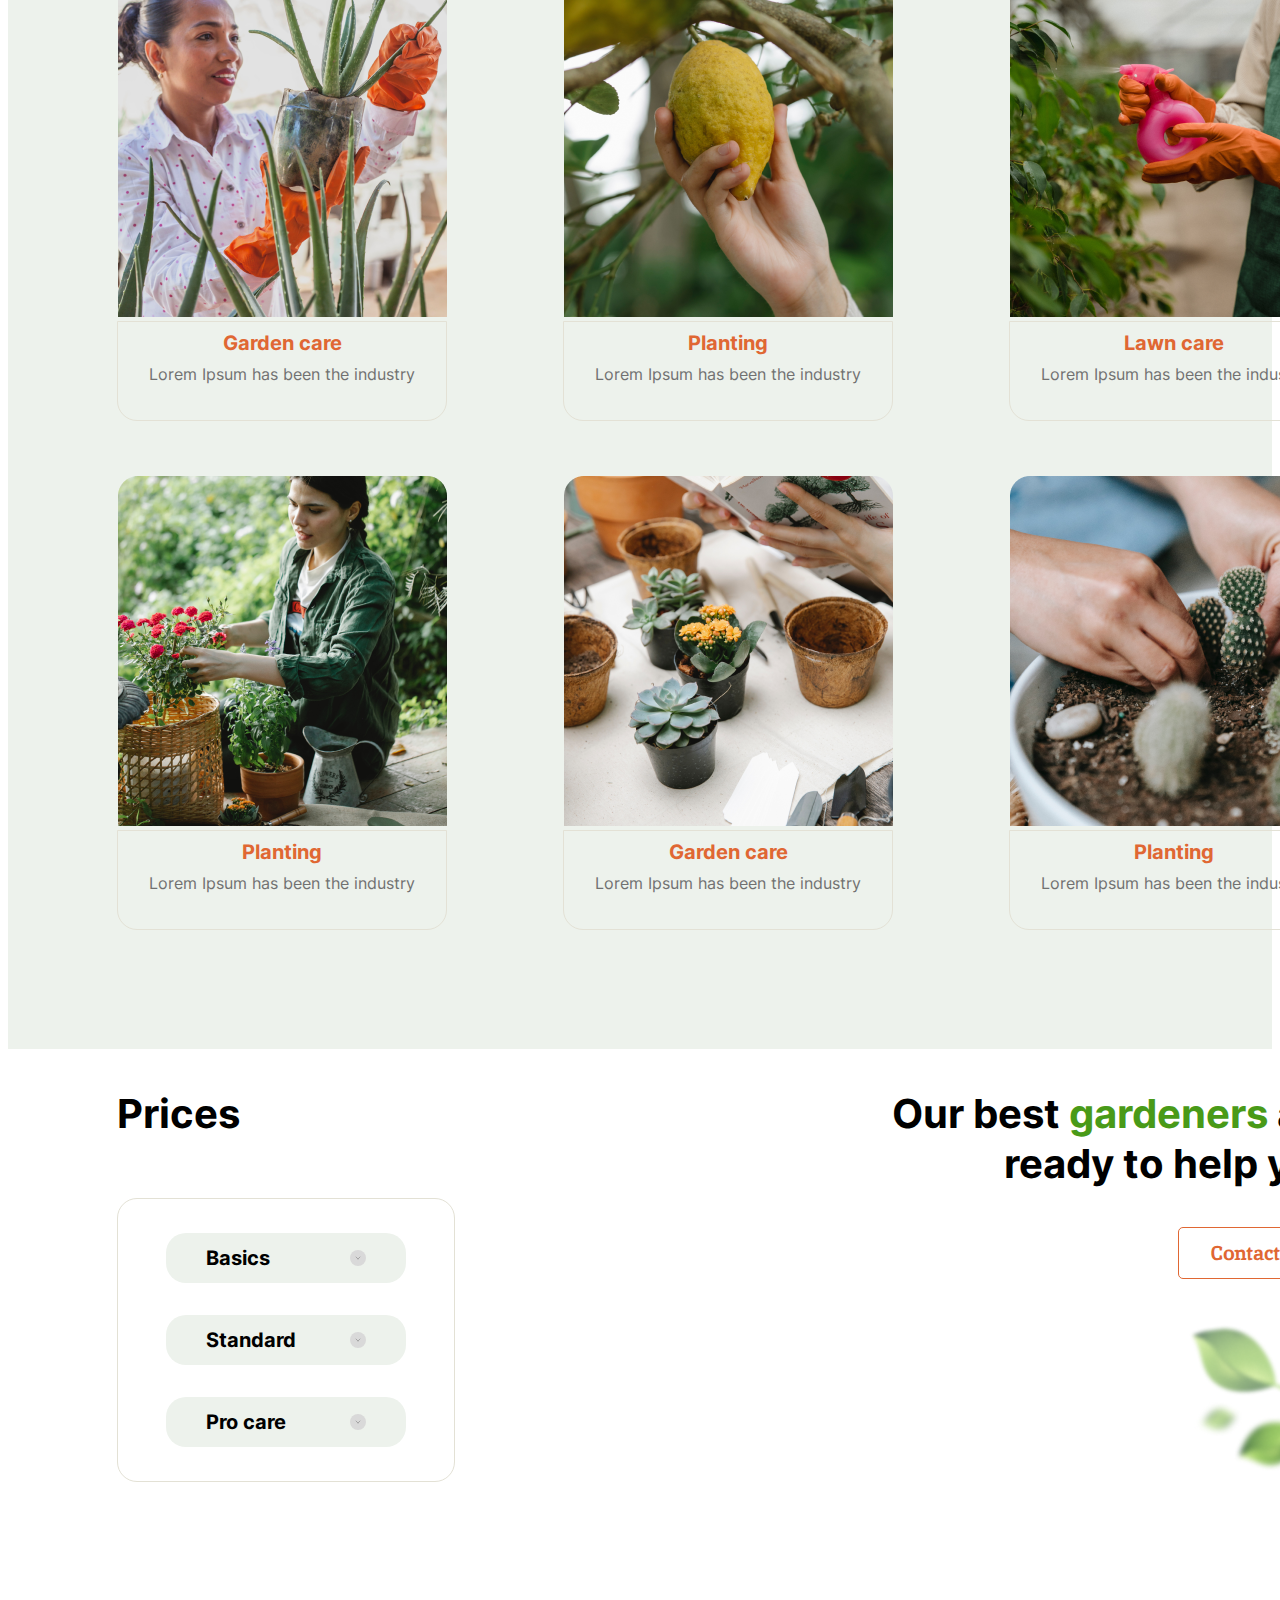
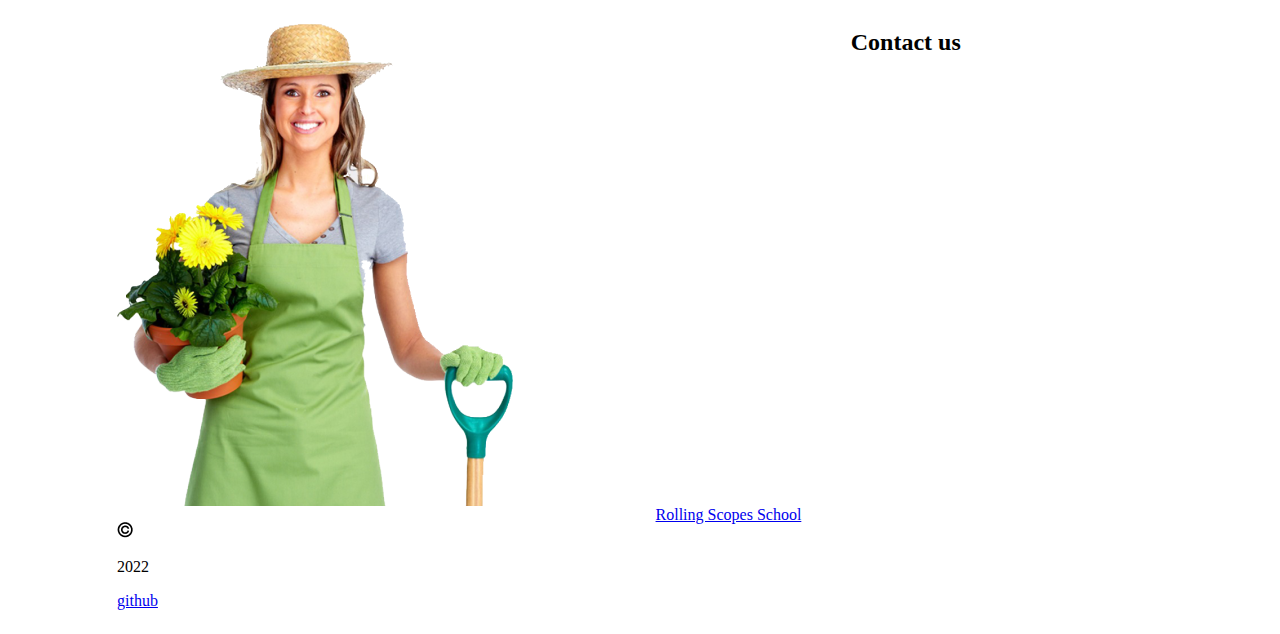
==== commit 27f56b41: "feat: add service and prices sections to 768px breakpoint" ====
--- a/plants/index.html
+++ b/plants/index.html
@@ -69,42 +69,60 @@
                 </div>
                 <div class="layout-3-column">
                     <article class="services">
-                        <img class="service-image" src="./assets/img/first.png" alt="service">
+                        <picture>
+                            <source srcset="./assets/img/img768/first768.png" media="(max-width: 768px)">
+                            <img class="service-image" src="./assets/img/first.png" alt="service">
+                        </picture>
                         <div class="service-content">
                             <h3 class="service-name">Garden care</h3>
                             <p class="service-description">Lorem Ipsum has been the industry</p>
                         </div>
                     </article>
                     <article class="services">
-                        <img class="service-image" src="./assets/img/first1.png" alt="service">
+                        <picture>
+                            <source srcset="./assets/img/img768/second.png" media="(max-width: 768px)">
+                            <img class="service-image" src="./assets/img/first1.png" alt="service">
+                        </picture>
                         <div class="service-content">
                             <h3 class="service-name">Planting</h3>
                             <p class="service-description">Lorem Ipsum has been the industry</p>
                         </div>
                     </article>
                     <article class="services">
-                        <img class="service-image" src="./assets/img/first2.png" alt="service">
+                        <picture>
+                            <source srcset="./assets/img/img768/third.png" media="(max-width: 768px)">
+                            <img class="service-image" src="./assets/img/first2.png" alt="service">
+                        </picture>                      
                         <div class="service-content">
                             <h3 class="service-name">Lawn care</h3>
                             <p class="service-description">Lorem Ipsum has been the industry</p>
                         </div>
                     </article>
                     <article class="services">
-                        <img class="service-image" src="./assets/img/first3.png" alt="service">
+                        <picture>
+                            <source srcset="./assets/img/img768/four.png" media="(max-width: 768px)">
+                            <img class="service-image" src="./assets/img/first3.png" alt="service">
+                        </picture>                        
                         <div class="service-content">
                             <h3 class="service-name">Planting</h3>
                             <p class="service-description">Lorem Ipsum has been the industry</p>
                         </div>
                     </article>
                     <article class="services">
-                        <img class="service-image" src="./assets/img/first4.png" alt="service">
+                        <picture>
+                            <source srcset="./assets/img/img768/five.png" media="(max-width: 768px)">
+                            <img class="service-image" src="./assets/img/first4.png" alt="service">
+                        </picture>                        
                         <div class="service-content">
                             <h3 class="service-name">Garden care</h3>
                             <p class="service-description">Lorem Ipsum has been the industry</p>
                         </div>
                     </article>
                     <article class="services">
-                        <img class="service-image" src="./assets/img/first5.png" alt="service">
+                        <picture>
+                            <source srcset="./assets/img/img768/six.png" media="(max-width: 768px)">
+                            <img class="service-image" src="./assets/img/first5.png" alt="service">
+                        </picture>                        
                         <div class="service-content">
                             <h3 class="service-name">Planting</h3>
                             <p class="service-description">Lorem Ipsum has been the industry</p>
--- a/plants/style.css
+++ b/plants/style.css
@@ -35,15 +35,12 @@
    }
 
    .wrapper {
-    max-width: 1440px;
+    width: 1440px;
     margin: 0 auto;
     padding: 0 109px;
     display: flex;
     justify-content: space-between;
-    
-   }
-
-   
+   }
    
    header {
     max-width: 100%;
@@ -54,10 +51,10 @@
    .wrapper-header {
     padding-top: 42px;
     padding-bottom: 42px;
-    display: flex;
-    justify-content: space-between;
     align-items: baseline;
    }
+
+   
 
    .logo {
     display:flex;
@@ -119,6 +116,13 @@
 
    .nav_item {
     margin-right: 46px;
+   }
+
+   @media screen and (max-width: 768px) {
+    .nav_item {
+      margin-right: 43px;
+     }
+
    }
 
    .nav_item:last-child {
@@ -198,6 +202,7 @@
     background: #E06733;
     color: #FFFFFF;    
   }
+  
 
 
   /* main-about-us section*/
@@ -254,10 +259,6 @@
 
    .section-service .wrapper {
     flex-direction: column;
-     
-     
-     
-
    }
 
    .services-navigation {
@@ -286,7 +287,8 @@
    }
 
   .services-buttons {
-    margin: 29px 0 15px 0;
+    margin-top: 29px;
+    margin-bottom: 15px;
     padding: 0;
     display: flex;
     justify-content: flex-end;
@@ -526,7 +528,7 @@
     align-self: flex-end;
    }
 
-   /*contact section*/
+   /*contact section
 
    .contact-section {
     background: #EDF2EC;
@@ -598,7 +600,7 @@
     bottom: 17.5px;
   }
   
-  /*footer*/ 
+  /*footer
 
   .footer-wrapper {
     align-items:center;
@@ -694,17 +696,180 @@
     width: 27px;
     height: 27px;
     display: inline-block;
-  }
-
-
+  }*/
+
+@media screen and (max-width: 768px) {
+   body {
+    margin: 0;
+   }
+    .wrapper  {
+      
+       flex-wrap: wrap;
+       max-width: 100%;
+       padding: 0 50px;
+     }
+ 
+     .wrapper-header {
+       padding-top: 35px;
+       padding-bottom: 35px;
+     }
+
+     .welcome {
+      flex-direction: row-reverse;
+      flex-wrap: nowrap;
+      align-items: flex-start;
+     }
+
+     .leaves {
+      max-width: 280px;
+      margin-top: 40px;
+     }
+
+     .welcome-content {
+      max-width: 53%;
+     }
+      
+    h1 {
+      font-size: 35px;
+      margin-top: 40px;
+
+    }
+
+    .welcome-text {
+      font-size: 16px;
+      line-height: 25px;
+      margin: 30px 0;
+    }
+
+    .button-learn {
+      margin-bottom: 70px;
+    }
+
+    .about {
+      flex-direction: column;
+      flex-wrap: nowrap;
+    }
+
+    .about-content {
+      max-width: 100%;
+      text-align: center;
+    }
+
+    .about-content h2 {
+      font-size: 35px;
+      line-height: 46px;
+      text-align: center;
+      margin-top: 40px;
+      margin-left: 120px;
+      margin-bottom: 50px;
+    }
+
+    .about-text {
+      margin-top: 20px;
+      text-align: left;
+    }
+
+    .houseplant {
+      max-width: 250px;
+      margin-top: 70px;
+      margin-bottom: 95px;
+    }
+
+    .services-navigation {
+      flex-direction: column;
+      align-items: flex-start;
+    }
+
+    .services-navigation h2 {
+      font-size: 35px;
+      line-height: 46px;
+      max-width: 57%;
+      margin-top: 20px;
+    }
+
+    .services-buttons {
+      margin-top: 40px;
+      margin-bottom: 0;
+    }
+
+    .layout-3-column{
+      padding-top: 0;
+      padding-bottom: 70px;
+    }
+
+    .service-image {
+      width: 100%;
+      max-width: 280px;
+      vertical-align: top;
+    }
+    
+
+    .services {
+      margin-top: 40px;
+    }
+
+    .service-description {
+      width: 72%;
+      
+      margin-bottom: 20px;
+    }
+
+    .service-content {
+      display: flex;
+      flex-direction: column;
+      align-items: center;
+      max-width: 280px;
+    }
+
+    .contact-form {
+      padding-top: 139px;
+      margin-bottom: 88px;
+    
+      max-width: 44%;
+      
+    }
+
+    .contact-form-content {
+      font-size: 25px;
+      line-height: 35px;
+     
+    }
+
+    .button-contact-us {
+
+      margin: 30px 0 34px;
+
+    }
+
+    .prices {
+      align-items: unset;
+    }
+
+    .prices-content {
+      margin-top: 40px;
+      
+    }
+
+    .prices-content h2 {
+      font-size: 35px;
+      line-height: 42px;
+      padding-left: 10px;
+      
+    }
+  }
+    
+
+
+  
    
-
-
-
-
    
 
 
 
+
    
 
+
+
+   
+
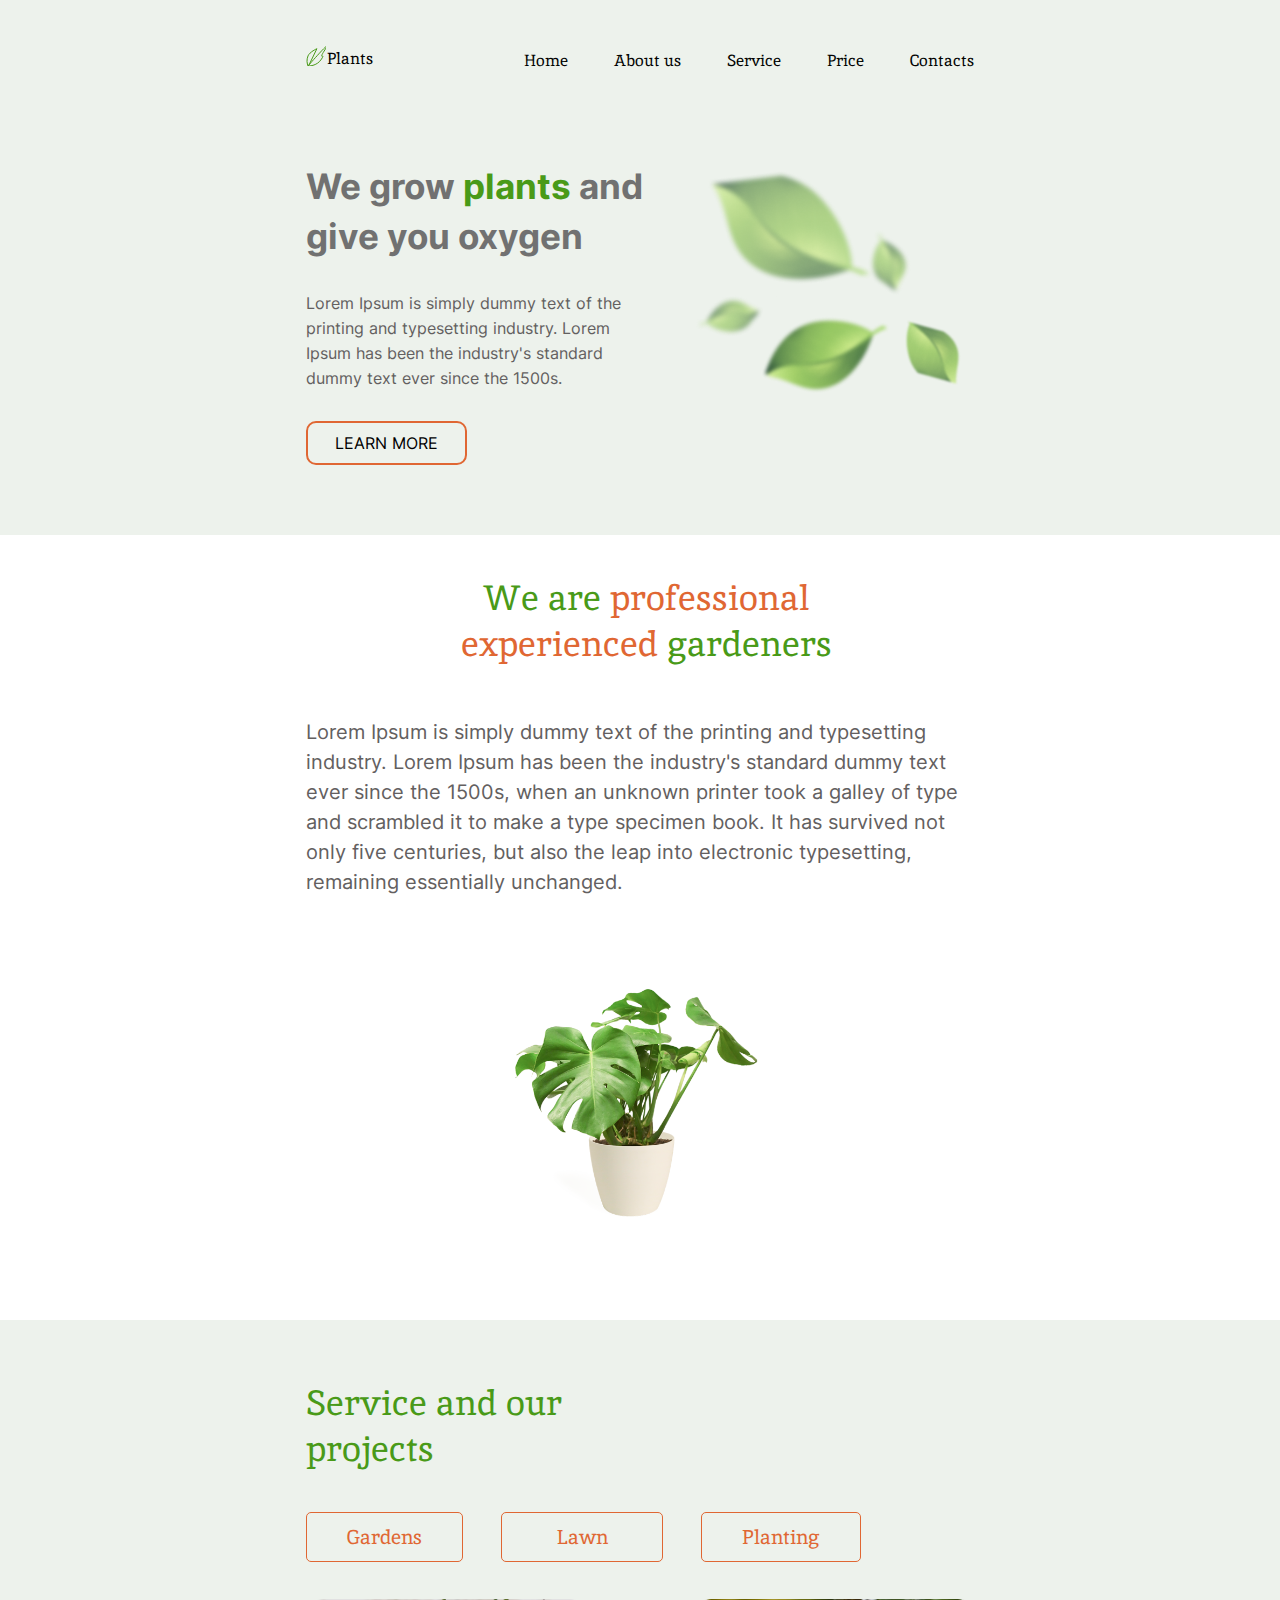
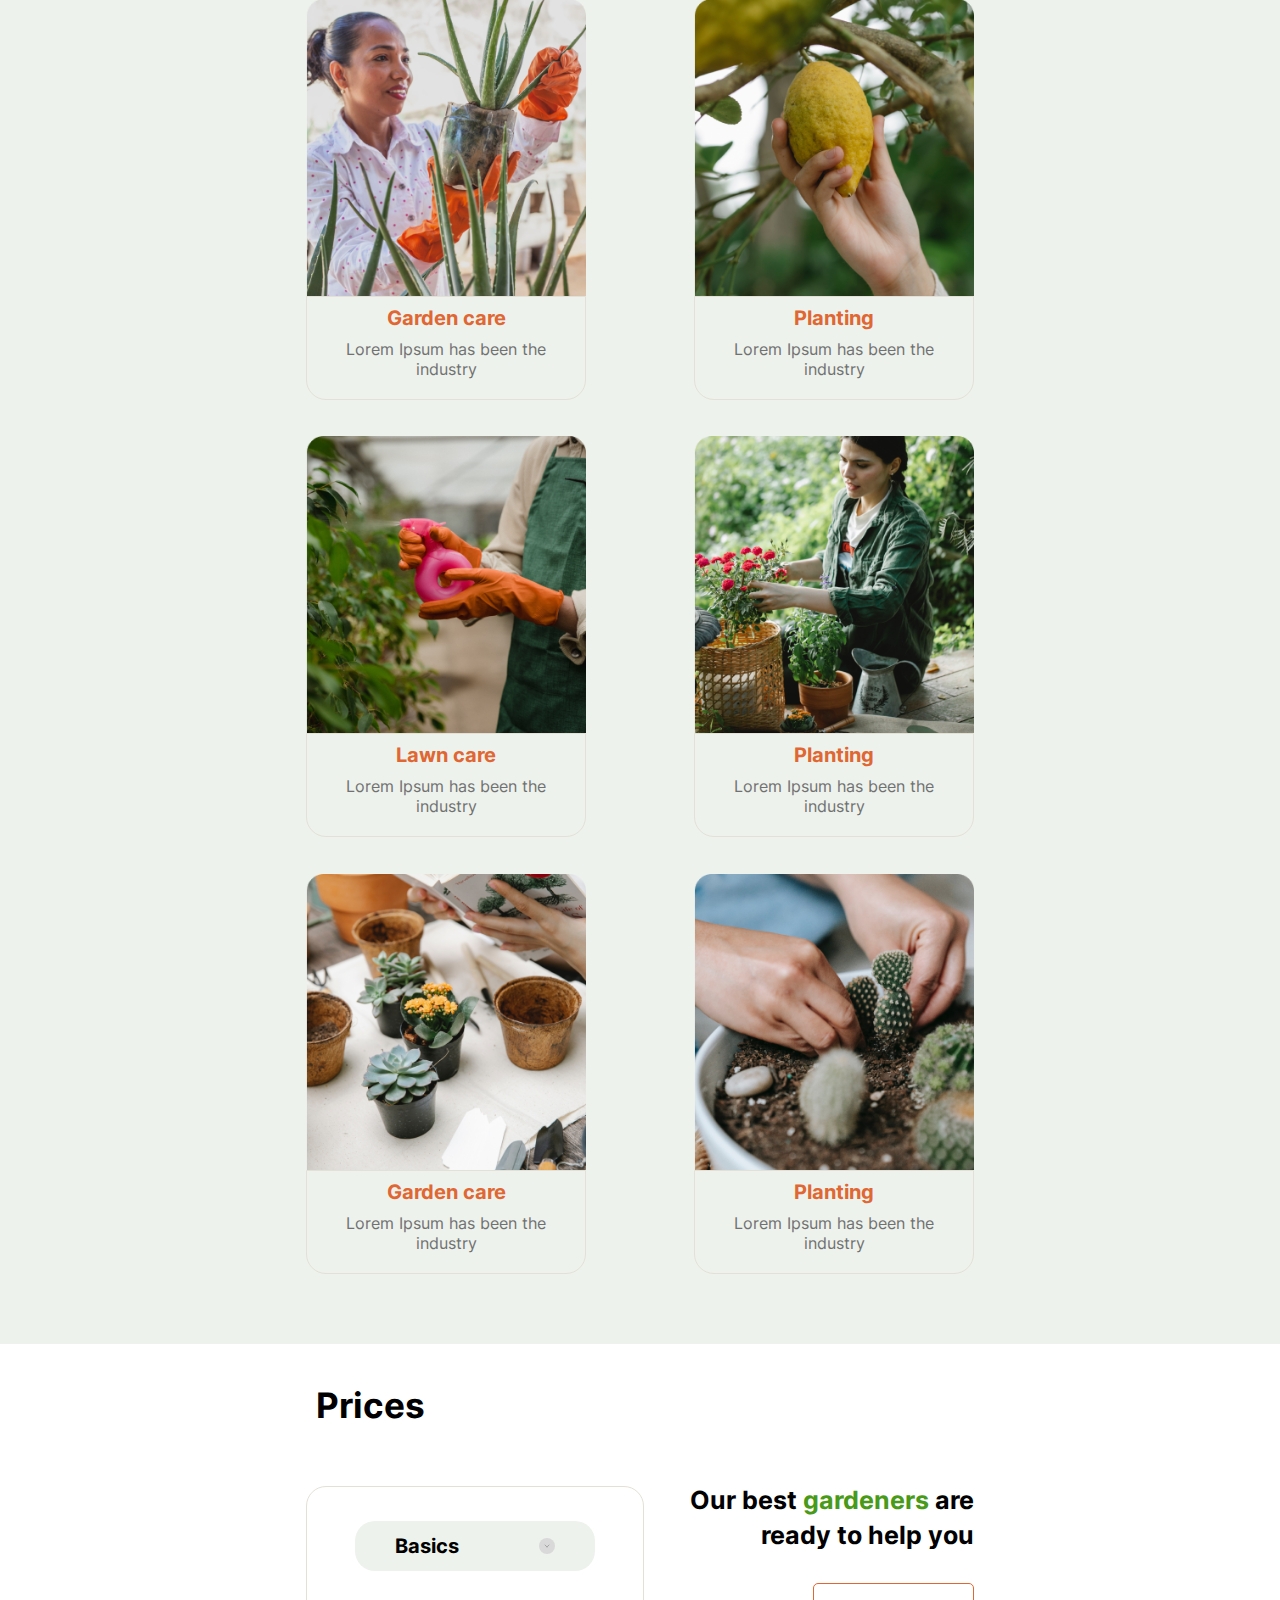
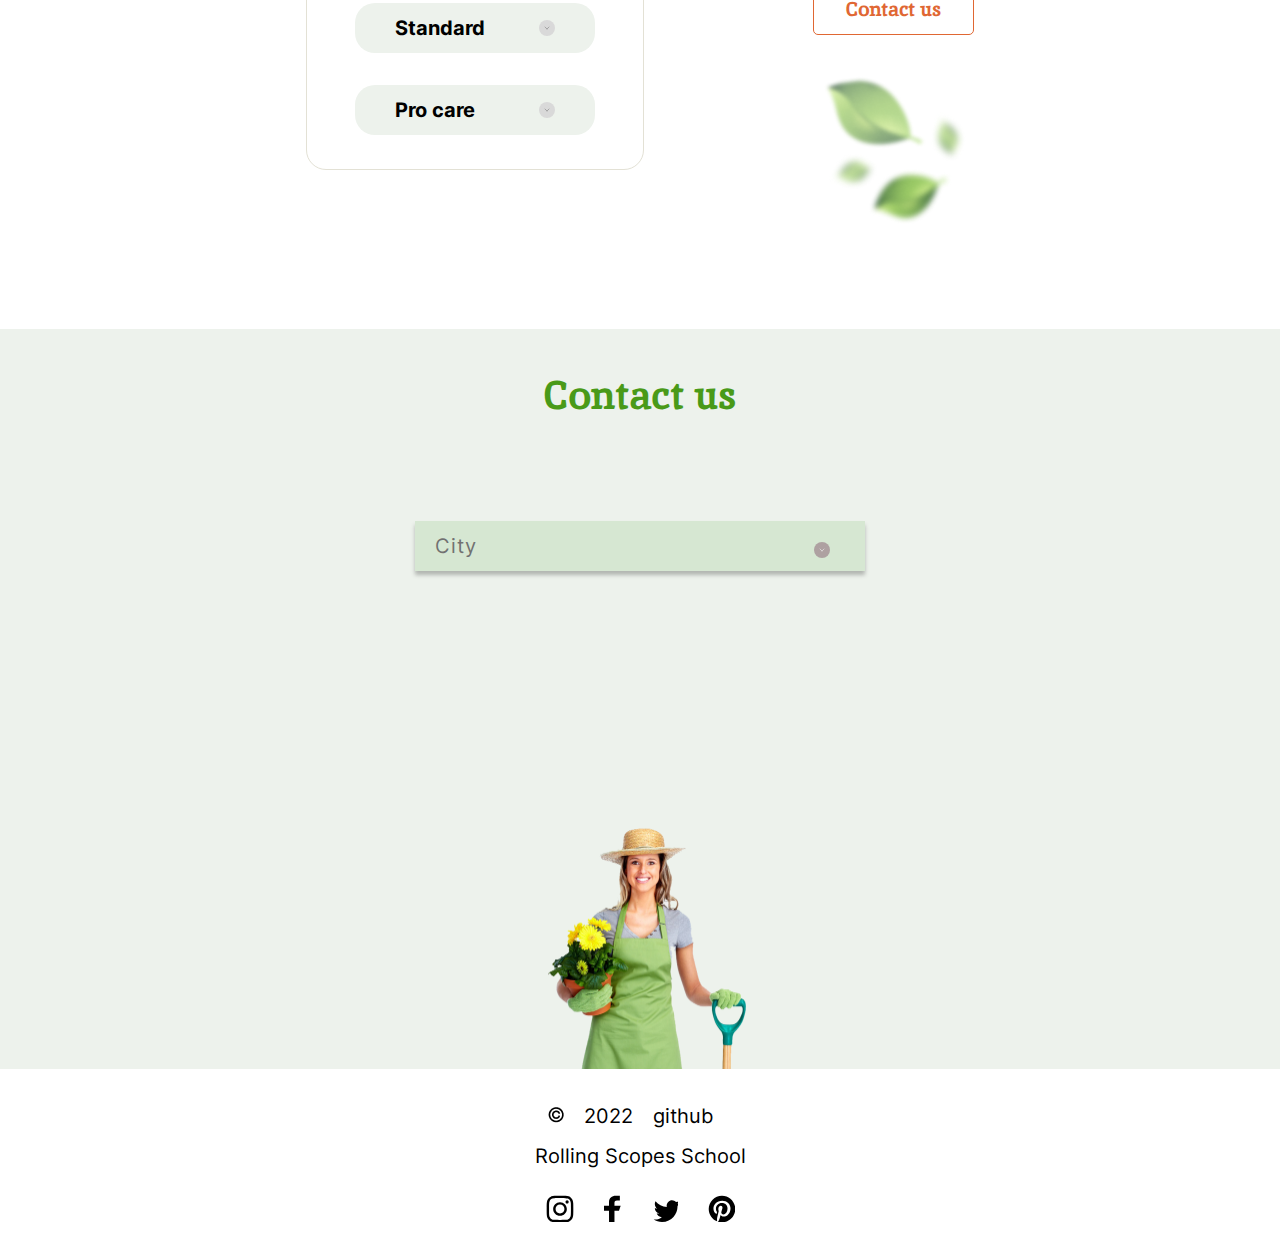
==== commit 0428db79: "feat: add burger with js functionality  to 380 breakpoint" ====
--- a/plants/index.html
+++ b/plants/index.html
@@ -6,7 +6,7 @@
     <meta name="viewport" content="width=device-width, initial-scale=1.0">
     <link rel="stylesheet" href="style.css">
     <link rel="icon" href="./assets/img/favicon.ico">
-    <script src="index.js"></script>
+    
     <title>plants1</title>
 </head>
 <body>
@@ -16,25 +16,39 @@
                 <p class="logo-image"></p>
                 <p class="logo-text" >Plants</p>
             </div>
-            <nav class="nav">
-                <ul class="nav-list">
-                    <li class="nav_item">
-                        <a href="#home" class="nav_link">Home</a>
-                    </li>
-                    <li class="nav_item">
-                        <a href="#aboutus" class="nav_link">About us</a>
-                    </li>
-                    <li class="nav_item">
-                        <a href="#service" class="nav_link">Service</a>
-                    </li>
-                    <li class="nav_item">
-                        <a href="#prices" class="nav_link">Price</a>
-                    </li>
-                    <li class="nav_item">
-                        <a href="#contact" class="nav_link">Contacts</a>
-                    </li>
-                </ul>
-            </nav>
+            <div class="popup">
+                <nav class="nav">
+                    <ul class="nav-list">
+                        <li class="nav_item">
+                            <a href="#home" class="nav_link">Home</a>
+                        </li>
+                        <li class="nav_item">
+                            <a href="#aboutus" class="nav_link">About us</a>
+                        </li>
+                        <li class="nav_item">
+                            <a href="#service" class="nav_link">Service</a>
+                        </li>
+                        <li class="nav_item">
+                            <a href="#prices" class="nav_link">Price</a>
+                        </li>
+                        <li class="nav_item">
+                            <a href="#contact" class="nav_link">Contacts</a>
+                        </li>
+                    </ul>
+                    <div class="nav_close">
+                        <span class="nav_close_line"></span>
+                        <span class="nav_close_line"></span>
+                    </div>
+                </nav>
+            </div>
+            
+            <div class="header_burger burger">
+                <span class="burger_line burger_line_first"></span>
+                <span class="burger_line burger_line_second"></span>
+                <span class="burger_line burger_line_third"></span>
+                <span class="burger_line burger_line_four"></span>
+            </div>  
+
         </div>
     </header>
     <main>
@@ -203,6 +217,8 @@
                 </ul>
             </div>       
         </div>
-    </footer>         
+    </footer> 
+
+<script src="index.js"></script>
 </body>
 </html>--- a/plants/style.css
+++ b/plants/style.css
@@ -34,6 +34,10 @@
     box-sizing: border-box;
    }
 
+   body {
+    margin: 0;
+   }
+
    .wrapper {
     width: 1440px;
     margin: 0 auto;
@@ -106,7 +110,7 @@
    .nav_link {
     color: #010201;
     text-decoration: none;
-    transition: all 0.3s linear;
+    transition: all 0.5s linear;
   }
 
    .nav_link:hover {
@@ -118,15 +122,41 @@
     margin-right: 46px;
    }
 
-   @media screen and (max-width: 768px) {
-    .nav_item {
-      margin-right: 43px;
-     }
-
-   }
+   
 
    .nav_item:last-child {
     margin-right: 0px;
+   }
+
+   .header_burger {
+    display: none;
+    width: 40px;
+    height: 24px;
+    position: relative;
+   }
+
+   .burger_line {
+    display:block;
+    width: 100%;
+    position: absolute;
+    border: 1px solid #717171;
+    left: 0;
+   }
+
+   .burger_line_first {
+    top: 0;
+   }
+
+   .burger_line_second {
+    bottom: 0;
+   }
+
+   .burger_line_third {
+    top: 30%;
+   }
+
+   .burger_line_four {
+    top: 60%;
    }
 
    /* main-welcome section*/
@@ -348,6 +378,11 @@
     justify-content: flex-end;
    }
 
+   .service-image {
+    width: 100%;
+    vertical-align: top;
+  }
+
    .service-name {
     font-family: "Inter";
     font-style: normal;
@@ -528,14 +563,10 @@
     align-self: flex-end;
    }
 
-   /*contact section
+   /*contact section*/
 
    .contact-section {
     background: #EDF2EC;
-
-   }
-
-   .contact-section .wrapper {
 
    }
 
@@ -600,7 +631,7 @@
     bottom: 17.5px;
   }
   
-  /*footer
+  /*footer*/
 
   .footer-wrapper {
     align-items:center;
@@ -696,16 +727,27 @@
     width: 27px;
     height: 27px;
     display: inline-block;
-  }*/
+  }
 
 @media screen and (max-width: 768px) {
-   body {
-    margin: 0;
-   }
+    .nav_item {
+      margin-right: 43px;
+     }
+
+   }
+
+@media screen and (max-width: 1439px) {
+      body {
+        margin: 0;
+
+      }
+        
+   
+
     .wrapper  {
       
        flex-wrap: wrap;
-       max-width: 100%;
+       max-width: 768px;
        padding: 0 50px;
      }
  
@@ -713,6 +755,7 @@
        padding-top: 35px;
        padding-bottom: 35px;
      }
+     
 
      .welcome {
       flex-direction: row-reverse;
@@ -744,6 +787,7 @@
     .button-learn {
       margin-bottom: 70px;
     }
+    
 
     .about {
       flex-direction: column;
@@ -774,6 +818,7 @@
       margin-top: 70px;
       margin-bottom: 95px;
     }
+    
 
     .services-navigation {
       flex-direction: column;
@@ -805,11 +850,11 @@
     
 
     .services {
-      margin-top: 40px;
+      margin-top: 36.5px;
     }
 
     .service-description {
-      width: 72%;
+      width: 73%;
       
       margin-bottom: 20px;
     }
@@ -840,6 +885,7 @@
       margin: 30px 0 34px;
 
     }
+    
 
     .prices {
       align-items: unset;
@@ -856,8 +902,336 @@
       padding-left: 10px;
       
     }
-  }
-    
+
+    .contact-section .wrapper {
+      display: flex;
+      flex-direction: column;
+      align-items: center;
+
+    }
+
+    .contact-image {
+      margin-top: 250px;
+      margin-left: 16px;
+      width: 100%;
+      max-width: 200px;
+      order: 3;
+    }
+
+    .city {
+      order: 2;
+    }
+
+    .contact-section h2 {
+      order: 1;
+      margin: 40px 0 100px;
+    }
+
+    .contact-details {
+      margin-top: 0;
+    }
+
+    .footer-wrapper {
+      flex-wrap: wrap;
+      max-width: 100%;
+      padding: 0 50px;
+
+      margin: 35px 0 32px;
+
+      flex-direction: column;
+    }
+
+   .start-element {
+    line-height: 24px;
+   }
+
+   .rsschool {
+    line-height: 24px;
+    margin: 16px 0 27px;
+   }
+}
+
+    
+@media screen and (max-width: 380px) {
+  .wrapper  {
+      
+    flex-wrap: wrap;
+    max-width: 380px;
+    padding: 0 25px;
+  }
+
+  
+  .wrapper-header {
+      padding-top: 36px;
+      padding-bottom: 36px;
+     
+  }
+
+  .nav {
+    position: fixed;
+    width: 50%;
+    height: 270px;
+    top: 0;
+    right: 0;
+    z-index: 10;
+    background-color: #C1E698;
+    padding: 0px;
+    transform: translate(100%);
+    transition: 0.5s all linear;
+  }
+
+  .nav_active {
+    transform: translate(0);
+  }
+
+  .nav-list {
+    flex-direction: column;
+    text-align: center;
+    margin: 10px 0;
+    
+  }
+
+  .nav_item{
+    width: 100%;
+    margin-right: 0;
+    font-size: 20px;
+  }
+
+  .nav_close {
+    width: 20px;
+    height: 20px;
+    position: absolute;
+    top: 10px;
+    right: 10px;
+    z-index: 11;
+  }
+
+  .nav_close_line {
+    display: block;
+    height: 2px;
+    background-color: #000000;
+    width: 100%;
+    top: 50%;
+    position: absolute;
+  }
+
+  .nav_close_line:first-child {
+    transform: translateY(-50%) rotate(45deg);
+  }
+
+  .nav_close_line:last-child {
+    transform: translateY(-50%) rotate(-45deg);
+  }
+
+  .header_burger {
+    display: block;
+  }
+
+  .popup-transparent:before {
+    content: '';
+    position: fixed;
+    left: 0;
+    top: 0;
+    width: 100%;
+    height: 100%;
+    opacity: 0;
+    z-index: 9;
+}
+
+  .logo {
+    margin-top: 0;
+  }
+
+  .leaves {
+    display: none;
+  }
+
+  .welcome-content {
+    max-width: 100%;
+  }
+
+  .welcome-text {
+    margin-bottom: 20px;
+    margin-top: 23px;
+  }
+
+  h1 {
+    font-size: 25px;
+    line-height: 35px;
+    margin-top: 24px;
+  }
+
+  .button-learn {
+    margin-bottom: 24px;
+    font-size: 10px;
+    line-height: 20px;
+    padding: 5px 16px;
+  }
+
+  .about-content {
+    margin: 30px 0 0;
+
+   
+  }
+
+  .about-content h2 {
+    font-size: 25px;
+    line-height: 33px;
+    padding: 0 21px;
+    margin: 0 0 18px 0;
+  }
+
+  .about-text {
+    font-size: 15px;
+    line-height: 25px;
+    margin: 0;
+  }
+
+  .houseplant {
+    max-width: 150px;
+    max-height: 147px;
+    margin-top: 0px;
+    margin-bottom: 31px;
+  }
+
+  .services-navigation {
+    padding-top: 30px;
+  }
+
+  .services-navigation h2 {
+    font-size: 25px;
+    line-height: 33px;
+    margin: 0;
+    max-width: 100%;
+
+  }
+
+  .services-buttons {
+    margin-top: 38px;
+    flex-wrap: wrap;
+    justify-content: unset;
+    gap: 9px;
+    align-items: flex-start;
+  }
+
+  .button-service {
+    font-size: 15px;
+    line-height: 20px;
+    padding: 7px 32px;
+    margin: 0;
+  }
+
+  .lawn-button {
+    padding: 7px 40px;
+  }
+
+  .layout-3-column {
+    padding: 5px 25px 27px;
+  }
+
+  .services {
+    margin-top: 30.5px;
+  }
+
+  .prices {
+    align-items: center;
+    flex-direction: column;
+  }
+
+  .prices-content {
+    margin-top: 25px;
+    
+  }
+
+  .prices-content h2 {
+    text-align: center;
+    font-size: 25px;
+    line-height: 30px;
+    padding: 0 0 34px;
+  }
+
+  .prices-items {
+    margin: 29px 0;
+    padding: 0 22px;
+
+  }
+
+  .prices-accourdion {
+    margin-top: 0;
+    margin-bottom: 20px;
+  }
+
+  .prices-button {
+    font-size: 15px;
+    margin-bottom: 14px;
+  }
+
+  .prices-button summary {
+    padding: 15px 85px 15px 30px;
+  }
+
+  .contact-form {
+    padding: 0px;
+    margin-bottom: 40px;
+    display: flex;
+    width: 100%;
+    max-width: 228px;
+  }
+
+  .contact-form-content {
+    font-size: 20px;
+    text-align: center;
+
+  }
+
+
+  .button-contact-us {
+    font-size: 15px;
+    line-height: 20px;
+    text-align: center;
+    margin: 14px 0 0;
+    padding: 8px 22px
+
+  }
+
+  .prices-image {
+    display: none;
+  }
+
+  .contact-section h2 {
+    font-size: 25px;
+    line-height: 33px;
+    margin: 25px 0 80px;
+  }
+
+  .contact-image{
+    max-width: 100px;
+    margin-top: 132px;
+    margin-left: 0;
+  }
+
+  .contact-details {
+    width: 100%;
+  }
+
+  .contact-details summary {
+    padding-right: 278px;
+  }
+
+  .contact-details  summary::before {
+    right: 23px;
+  }
+
+  .footer-wrapper {
+    margin-top: 24px;
+  }
+
+  .rsschool {
+    margin-bottom: 14px;
+  }
+
+  
+  }
 
 
   
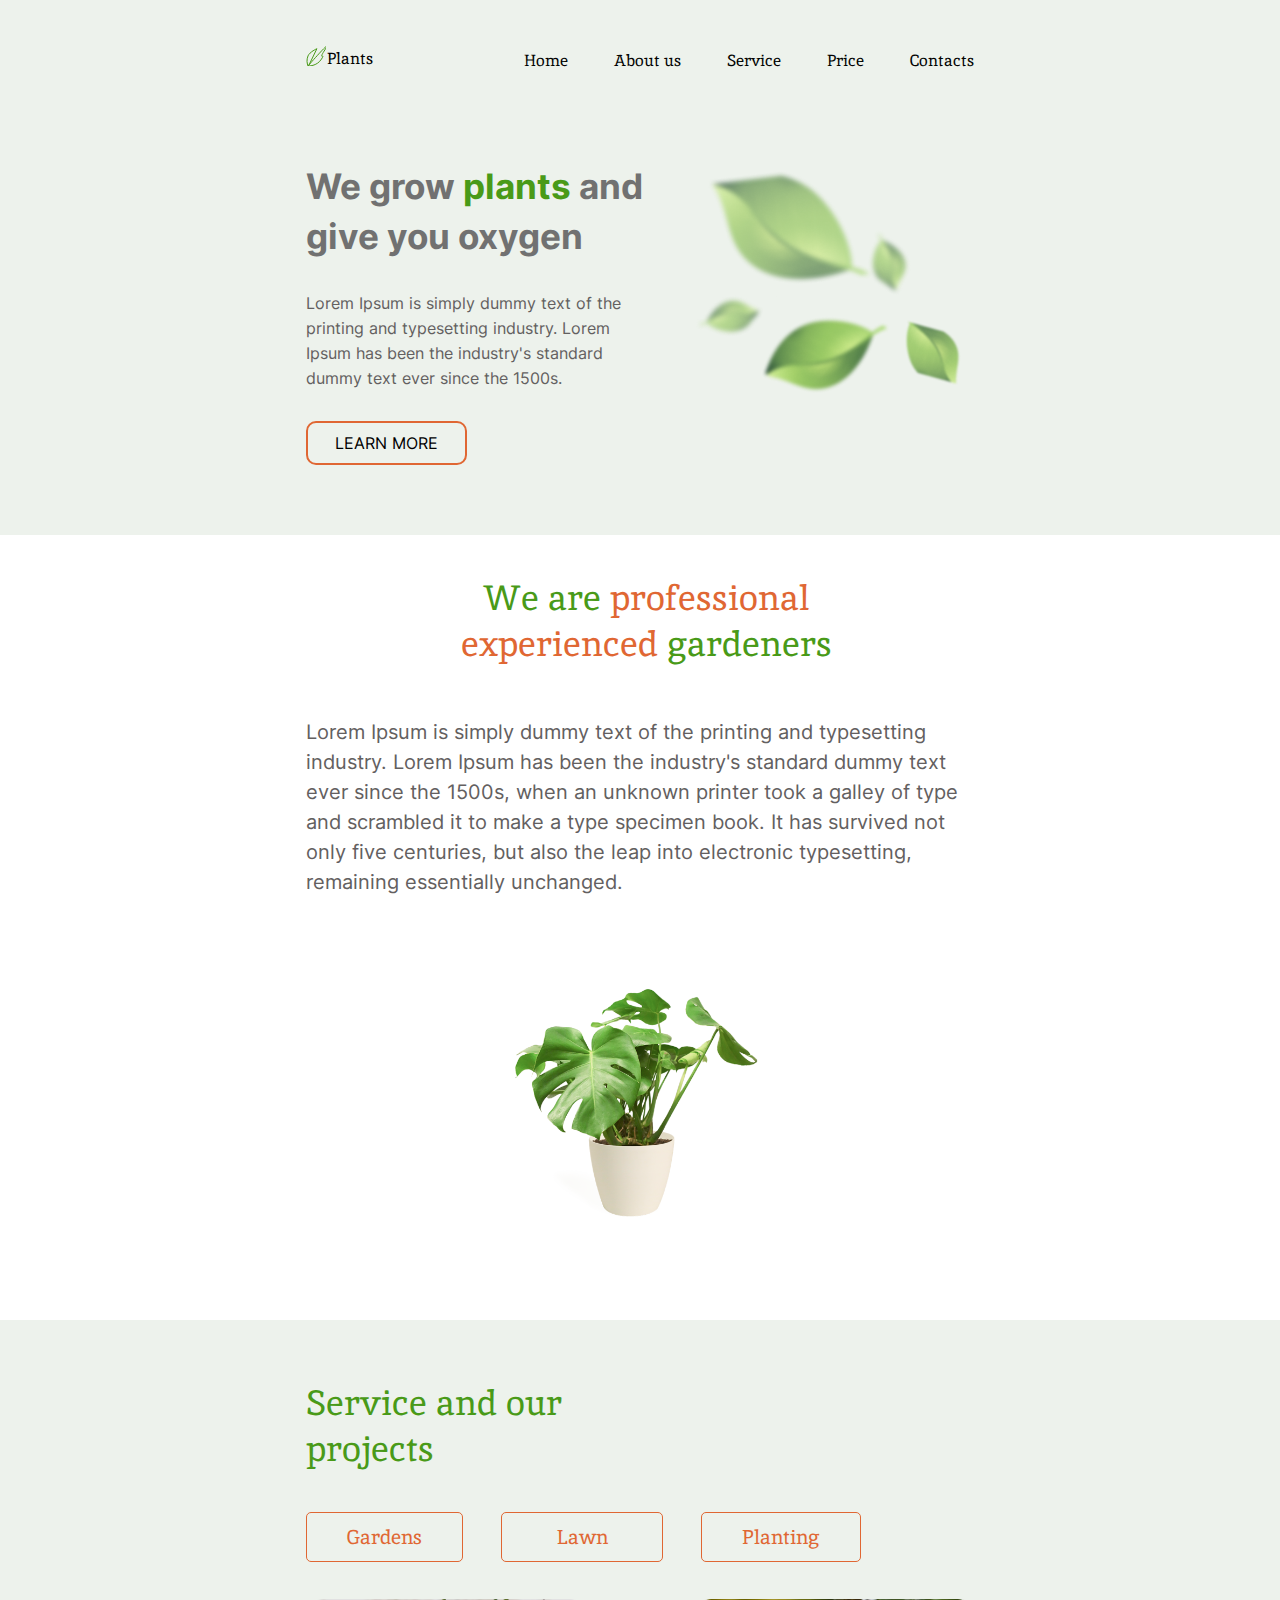
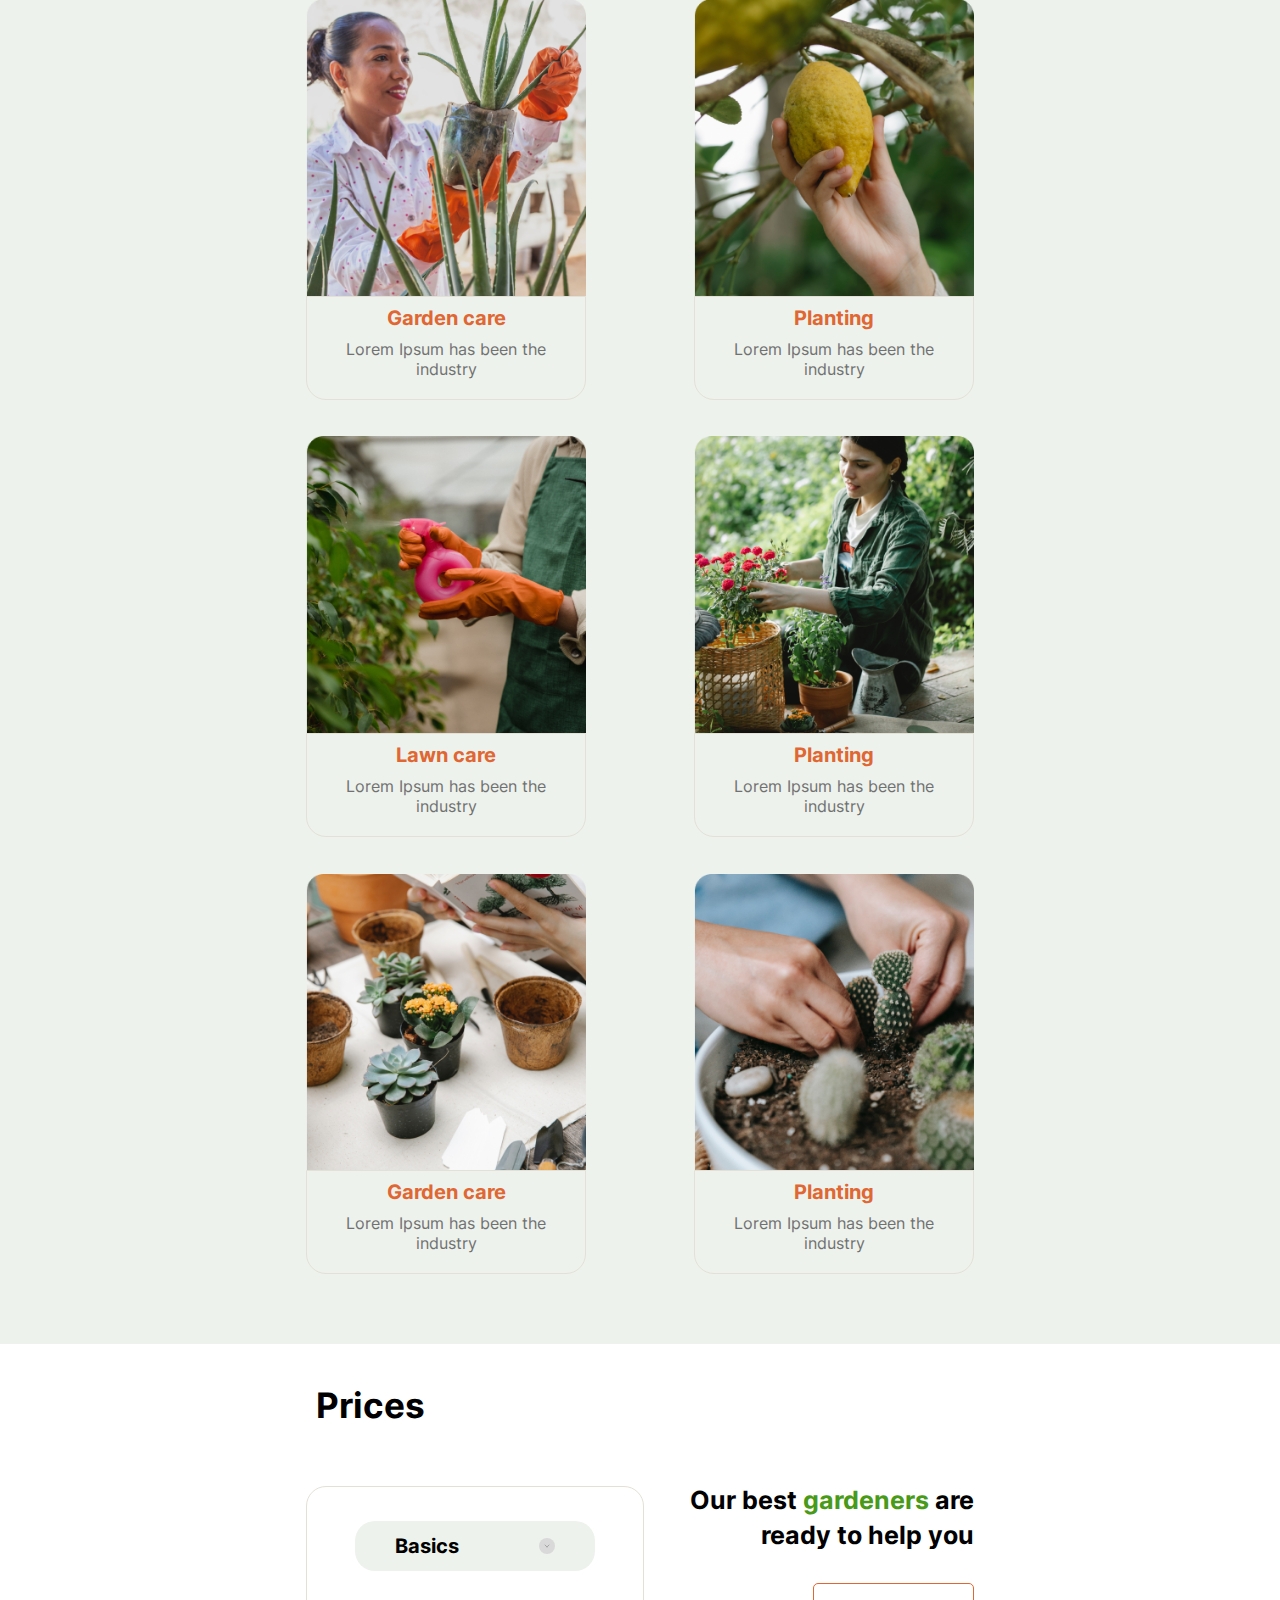
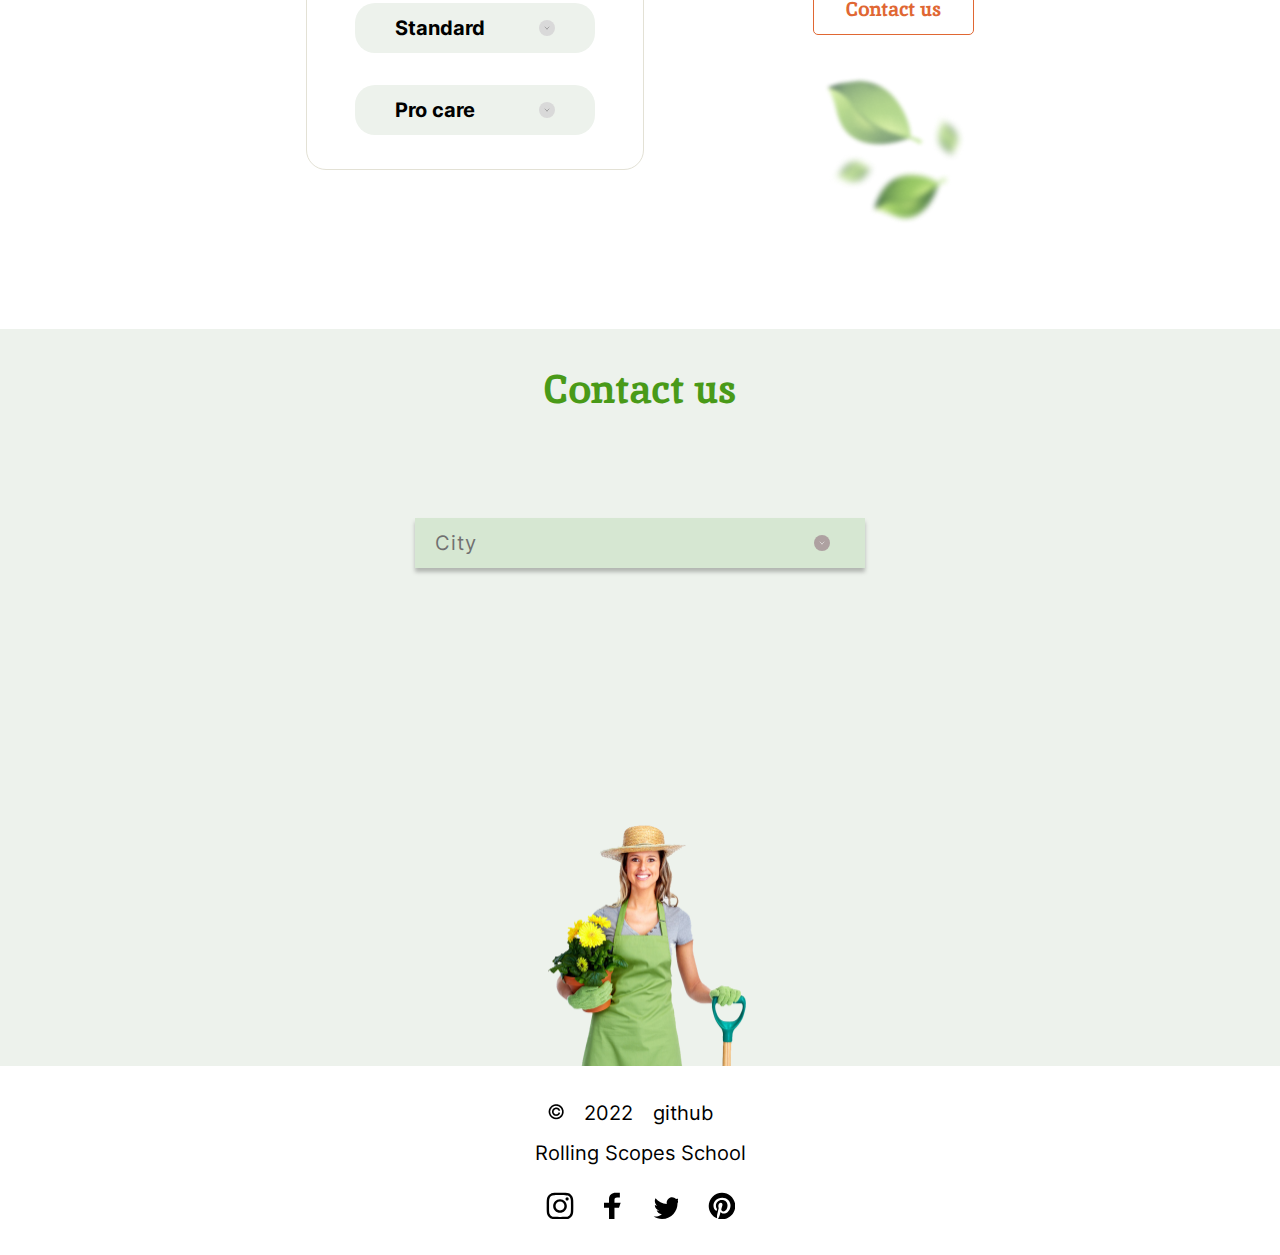
==== commit 99e0452a: "feat: add select in contact section on 1440 px and 768 px" ====
--- a/plants/index.html
+++ b/plants/index.html
@@ -76,13 +76,13 @@
                 <div class="services-navigation">
                     <h2>Service and our projects</h2>
                     <div class="services-buttons">
-                        <button type="submit" class="button-service">Gardens</button>
+                        <button type="submit" class="button-service garden-button">Gardens</button>
                         <button type="submit" class="button-service lawn-button">Lawn</button>
-                        <button type="submit" class="button-service">Planting</button>
+                        <button type="submit" class="button-service planting-button">Planting</button>
                     </div>
                 </div>
                 <div class="layout-3-column">
-                    <article class="services">
+                    <article class="services article garden">
                         <picture>
                             <source srcset="./assets/img/img768/first768.png" media="(max-width: 768px)">
                             <img class="service-image" src="./assets/img/first.png" alt="service">
@@ -92,7 +92,7 @@
                             <p class="service-description">Lorem Ipsum has been the industry</p>
                         </div>
                     </article>
-                    <article class="services">
+                    <article class="services article planting">
                         <picture>
                             <source srcset="./assets/img/img768/second.png" media="(max-width: 768px)">
                             <img class="service-image" src="./assets/img/first1.png" alt="service">
@@ -102,7 +102,7 @@
                             <p class="service-description">Lorem Ipsum has been the industry</p>
                         </div>
                     </article>
-                    <article class="services">
+                    <article class="services article lawn">
                         <picture>
                             <source srcset="./assets/img/img768/third.png" media="(max-width: 768px)">
                             <img class="service-image" src="./assets/img/first2.png" alt="service">
@@ -112,7 +112,7 @@
                             <p class="service-description">Lorem Ipsum has been the industry</p>
                         </div>
                     </article>
-                    <article class="services">
+                    <article class="services article planting">
                         <picture>
                             <source srcset="./assets/img/img768/four.png" media="(max-width: 768px)">
                             <img class="service-image" src="./assets/img/first3.png" alt="service">
@@ -122,7 +122,7 @@
                             <p class="service-description">Lorem Ipsum has been the industry</p>
                         </div>
                     </article>
-                    <article class="services">
+                    <article class="services article garden">
                         <picture>
                             <source srcset="./assets/img/img768/five.png" media="(max-width: 768px)">
                             <img class="service-image" src="./assets/img/first4.png" alt="service">
@@ -132,7 +132,7 @@
                             <p class="service-description">Lorem Ipsum has been the industry</p>
                         </div>
                     </article>
-                    <article class="services">
+                    <article class="services article planting">
                         <picture>
                             <source srcset="./assets/img/img768/six.png" media="(max-width: 768px)">
                             <img class="service-image" src="./assets/img/first5.png" alt="service">
@@ -152,15 +152,33 @@
                 <div class="prices-content">
                     <h2>Prices</h2>
                     <div class="prices-accourdion">
-                        <div class="prices-items">
-                            <details class="prices-button">
+                        <div class="prices-items price-accourdion ">
+                            <details class="prices-button details">
                                 <summary>Basics</summary>
+                                <div class="details-content">
+                                    <p class="line"></p>
+                                    <p class="price-text">Release of Letraset sheets containing Lorem Ipsum passages, and more recently</p>
+                                    <div class="price-number"><strong>$15 </strong>/ per hour</div>
+                                    <button class="order-button" onclick="document.location='#contact'">Order</button>
+                                </div>
                             </details>
-                            <details class="prices-button">
+                            <details class="prices-button details">
                                 <summary>Standard</summary>
+                                <div class="details-content">
+                                    <p class="line"></p>
+                                    <p class="price-text">Release of Letraset sheets containing Lorem Ipsum passages, and more recently</p>
+                                    <div class="price-number"><strong>$25 </strong>/ per hour</div>
+                                    <button class="order-button" onclick="document.location='#contact'">Order</button>
+                                </div>
                             </details>
-                            <details class="prices-button">
+                            <details class="prices-button details">
                                 <summary>Pro care</summary>
+                                <div class="details-content">
+                                    <p class="line"></p>
+                                    <p class="price-text">Release of Letraset sheets containing Lorem Ipsum passages, and more recently</p>
+                                    <div class="price-number"><strong>$35 </strong>/ per hour</div>
+                                    <button class="order-button" onclick="document.location='#contact'">Order</button>
+                                </div>
                             </details>
                         </div>
                     </div>
@@ -178,15 +196,84 @@
             <div class="wrapper">
                 <img class ="contact-image" src="./assets/img/contact_woman.png" alt="woman">
                 <h2>Contact us</h2>
-                <div class="city">
-                    <details class="contact-details">
-                        <summary>City</summary>
-                    </details>
+                <div class="contact-body" >
+                    <div class="city contact-accourdion">
+                        <div class="contact-details select-header">
+                            <span class="city-name">City</span>
+                            <div class="select-pointer"></div>
+                        </div>
+                        <div class="select-body">
+                            <div class="select-item">Canandaigua, NY</div>
+                            <div class="select-item">New York City</div>
+                            <div class="select-item">Yonkers, NY</div>
+                            <div class="select-item">Sherrill, NY</div>
+                        </div>
+                    </div>
+                    <div class="card Canandaigua">
+                        <div class="card-content">
+                            <div class="leftColumn">
+                                <p>City:</p>
+                                <p>Phone:</p>
+                                <p>Office address:</p>
+                            </div>
+                            <div class="rightColumn">
+                                <p>Canandaigua, NY</p>
+                                <p>+1 585 393 0001</p>
+                                <p>151 Charlotte Street</p>
+                            </div>
+                        </div>
+                            <button class="call-button" onclick="window.open('tel: +15853930001')">Call us</button> 
+                    </div>
+                    <div class="card NY">
+                        <div class="card-content">
+                            <div class="leftColumn">
+                                <p>City:</p>
+                                <p>Phone:</p>
+                                <p>Office address:</p>
+                            </div>
+                            <div class="rightColumn">
+                                <p>New York City</p>
+                                <p>+1 212 456 0002</p>
+                                <p>9 East 91st Street</p>
+                            </div>
+                        </div>
+                            <button class="call-button" onclick="window.open('tel: +12124560002')">Call us</button> 
+                    </div>
+                    <div class="card Yonkers">
+                        <div class="card-content">
+                            <div class="leftColumn">
+                                <p>City:</p>
+                                <p>Phone:</p>
+                                <p>Office address:</p>
+                            </div>
+                            <div class="rightColumn">
+                                <p>Yonkers, NY</p>
+                                <p>+1 914 678 0003</p>
+                                <p>511 Warburton Ave</p>
+                            </div>
+                        </div>
+                            <button class="call-button"  onclick="window.open('tel: +19146780003')">Call us</button> 
+                    </div>
+                    <div class="card Sherrill">
+                        <div class="card-content">
+                            <div class="leftColumn">
+                                <p>City:</p>
+                                <p>Phone:</p>
+                                <p>Office address:</p>
+                            </div>
+                            <div class="rightColumn">
+                                <p>Sherrill, NY</p>
+                                <p>+1 315 908 0004</p>
+                                <p>14 WEST Noyes BLVD</p>
+                            </div>
+                        </div>
+                            <button class="call-button" onclick="window.open('tel: +13159080004')">Call us</button> 
+                    </div>
+                    
+                </div>
 
                 </div>
-                
-
-            </div>
+               
             
         </section>
     </main>
--- a/plants/style.css
+++ b/plants/style.css
@@ -353,6 +353,13 @@
     color: #FFFFFF;
   }
 
+  .button-active {
+    background: #E06733;
+    color: #FFFFFF;
+  }
+
+  
+
    .button-service:last-child {
     margin-right: 0;
    }
@@ -413,6 +420,14 @@
     border-radius: 0px 0px 20px 20px;
    }
 
+   .article {
+    transition-duration: 0.3ms;
+   }
+
+   .blur {
+    filter: blur(2px);
+   }
+
    /* main-prices section*/
 
    .section-prices {
@@ -507,6 +522,78 @@
     margin-bottom: 0;
    }
 
+   /*js prices*/
+   .prices-button[open] {
+    background-color: #D6E7D2;
+   }
+
+   .prices-button[open] summary::before {
+    content: url(./assets/img/drop_btn.svg)
+   }
+
+   .details-content {
+    padding: 0px 35px 12px;
+    width: 247px;
+   }
+
+   .line {
+    margin: 0;
+    border-top: 0.5px solid #AEA1A1;
+    margin-bottom: 6px;
+   }
+
+   .price-text {
+    margin: 0;
+    font-family: 'Inter';
+    font-style: normal;
+    font-weight: 300;
+    font-size: 10px;
+    line-height: 10px;
+    color: #717171;
+    text-align: left;
+
+    margin-bottom: 6px;
+   }
+
+   .price-number {
+    font-family: 'Inter';
+    font-style: normal;
+    font-weight: 400;
+    font-size: 12px;
+    line-height: 20px;
+    color: #000000
+    
+   }
+
+    .price-number strong {
+      color: #E06733;
+      font-size: 16px;
+
+   }
+
+   .order-button {
+    background: #FFFFFF;
+
+    padding: 3px 20px;
+    margin-top: 12px;
+
+    border: #FFFFFF;
+    border-radius: 10px;
+    font-family: 'Inter';
+    font-style: normal;
+    font-weight: 700;
+    font-size: 14px;
+    line-height: 20px;
+    color: #717171;
+    cursor: pointer;
+   }
+
+   .order-button:hover {
+    color: #E06733;
+   }
+
+
+
    .contact-form {
     display:flex;
     flex-direction: column;
@@ -568,6 +655,10 @@
    .contact-section {
     background: #EDF2EC;
 
+
+   }
+   .contact-section .wrapper {
+    align-items: flex-start;
    }
 
    .contact-section h2 {
@@ -586,51 +677,186 @@
     margin-top: 53px;
    }
 
-   .contact-details {
+   .contact-accourdion {
+    margin-top:148px;
+    
+    width: 450px;
     background: #D6E7D2;
     box-shadow: 0px 4px 4px rgba(0, 0, 0, 0.25);
     border-radius: 0px;
-
-    margin-top:148px;
-    width: 450px;
-
+    
+   }
+
+   .contact-accourdion.active {
+    box-shadow:none;
+
+
+   }
+   .contact-accourdion.active > .select-body {
+    height: auto;
+    overflow: auto;
+   }
+
+   .contact-details.select-header {
+
+    display: flex;
+    justify-content:space-between;
+    align-items: center;
+    height: 50px;
+    padding: 0 35px 0 20px;
     cursor: pointer;
 
     transition: all 0.3s ease;
    }
 
-   .contact-details:hover {
+   .contact-details.select-header:hover {
     background-color: #C1E698;
    }
 
-   .contact-details summary {
+   .contact-accourdion.active .select-header {
+    background-color: #C1E698;
+  }
+
+  
+
+   .city-name {
     font-family: "Inter";
     font-style: normal;
     font-weight: 400;
     font-size: 20px;
     line-height: 40px;
     letter-spacing: 0.05em;
+    color: #717171;  
+  }
+  .selected-city {
+    background-color: #C1E698;
+    font-size: 16px;
+  }
+  .select-pointer {
+    background: url(./assets/img/accordion_btn1.svg);
+    background-size: cover;
+    width: 16px;
+    height: 16px;
+  }
+
+  .contact-accourdion.active .select-pointer {
+    background: url(./assets/img/drop_btn.svg);
+  }
+
+ 
+
+  .select-body {
+    height: 0px;
+    overflow: hidden;
+
+  }
+  
+  .select-item {
+    font-family: 'Inter';
+    font-style: normal;
+    font-weight: 400;
+    font-size: 16px;
+    line-height: 40px;
+    letter-spacing: 0.05em;
+    color: #499A18;
+
+    border-bottom: 1px solid #D9D9D9;
+
+    margin-left: 26px;
+    margin-right: 50px;
+    margin-bottom: 12px;
+    cursor: pointer;
+  
+  }
+
+  .select-item:first-child {
+    padding-top: 27px;
+  }
+
+  .select-item:last-child {
+    margin-bottom: 31px;
+  }
+
+  .select-item:hover {
     color: #717171;
-
-    position: relative;
-    display: block;
-    padding: 5px 226px 5px 20px;
-
-    width: 204px; 
-  }
-  
-  .contact-details summary::-webkit-details-marker {
+    border-bottom: 1px solid #717171;
+  }
+
+  .card {
     display: none;
-  }
-  
-  .contact-details  summary::before {
-    content: url(./assets/img/accordion_btn1.svg);
-    position: absolute;
-    right: -169px;
-    top: 10px;
-    bottom: 17.5px;
-  }
-  
+    flex-direction: column;
+   
+    justify-content: space-between;
+
+    margin-top: 47px;
+    background: #EDF2EC;
+    border: 1px solid #000000;
+    border-radius: 20px;
+
+    padding: 17px 76px 22px 35px;
+  }
+
+  .card.active {
+    display: flex;
+  }
+
+  .card-content {
+    
+    display: flex;
+    align-items: center;
+
+  }
+
+  .leftColumn p {
+    margin: 0;
+    padding: 0;
+
+    font-family: 'Inter';
+    font-style: normal;
+    font-weight: 400;
+    font-size: 16px;
+    line-height: 40px;
+    letter-spacing: 0.05em;
+    color: #000000;
+  }
+
+  .rightColumn p {
+    margin: 0;
+    font-family: 'Inter';
+    font-style: normal;
+    font-weight: 400;
+    font-size: 16px;
+    line-height: 40px;
+    letter-spacing: 0.05em;
+    color: #717171;
+  }
+
+  .leftColumn p:last-child {
+    padding-right: 5px;
+  }
+
+  .call-button {
+    align-self: center;
+
+    border: 1px solid #E06733;
+    border-radius: 5px;
+    margin-top: 24px;
+    text-align: center;
+    padding: 7px 29px;
+    cursor: pointer;
+    transition: 0.3ms linear;
+
+    font-family: 'Inika';
+    font-style: normal;
+    font-weight: 700;
+    font-size: 10px;
+    line-height: 13px;
+    text-align: center;
+    color: #717171;
+
+    width: 122px;
+
+  }
   /*footer*/
 
   .footer-wrapper {
@@ -918,13 +1144,19 @@
       order: 3;
     }
 
-    .city {
+    .contact-body{
       order: 2;
+      margin: 0;
     }
 
     .contact-section h2 {
       order: 1;
-      margin: 40px 0 100px;
+      margin: 0;
+      padding-top: 34px;
+    }
+
+    .contact-accourdion {
+      margin-top: 103px;
     }
 
     .contact-details {
@@ -1214,13 +1446,7 @@
     width: 100%;
   }
 
-  .contact-details summary {
-    padding-right: 278px;
-  }
-
-  .contact-details  summary::before {
-    right: 23px;
-  }
+  
 
   .footer-wrapper {
     margin-top: 24px;
